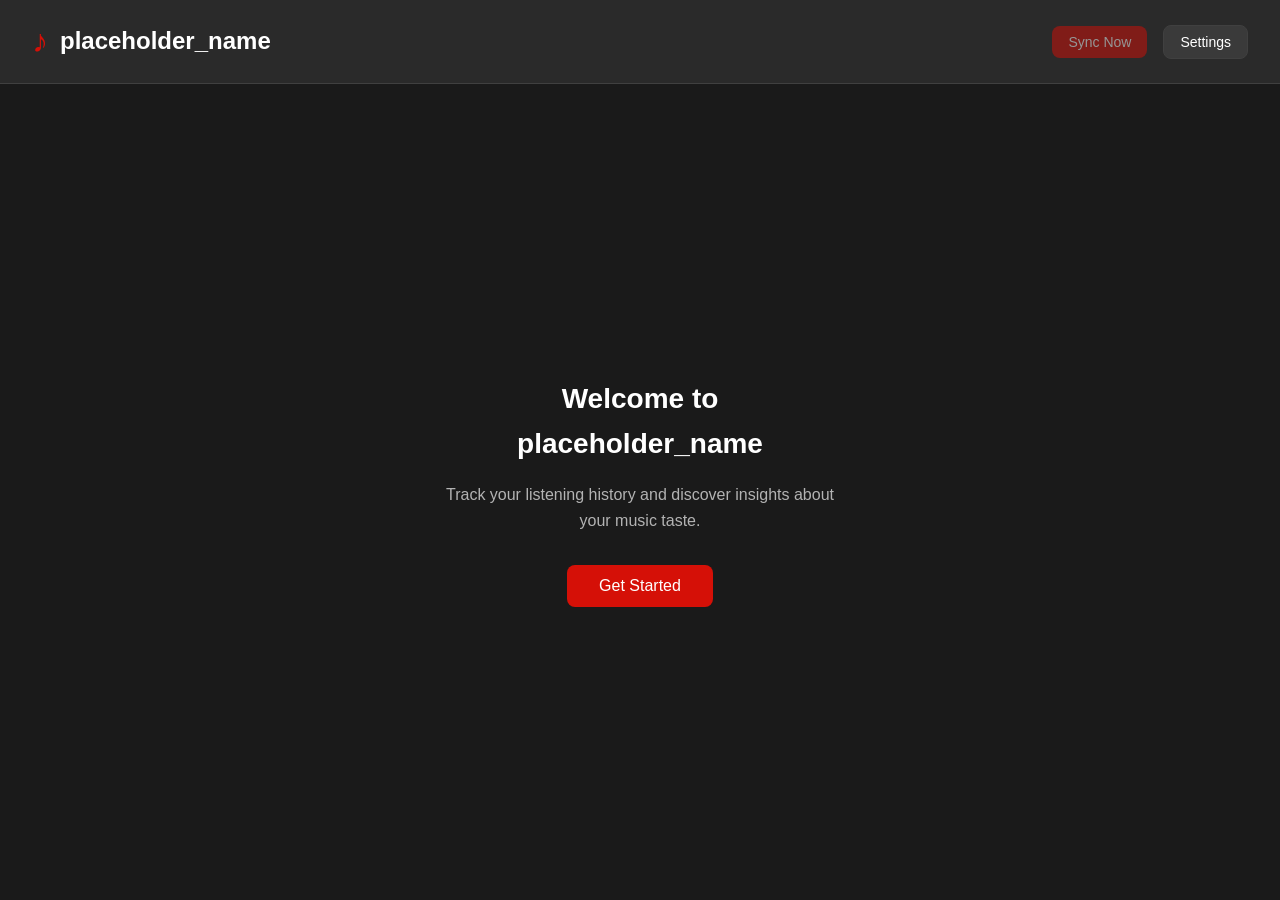
==== templates/index.html @ f981a7be "Initial commit - DS 440 Capstone" ====
<!DOCTYPE html>
<html lang="en">
<head>
    <meta charset="UTF-8">
    <meta name="viewport" content="width=device-width, initial-scale=1.0">
    <title>placeholder_name</title>
    <link rel="stylesheet" href="/static/css/style.css">
</head>
<body>
    <div class="app-container">
        <!-- Header -->
        <header class="header">
            <div class="logo">
                <span class="logo-icon">♪</span>
                <h1>placeholder_name</h1>
            </div>
            <div class="header-actions">
                <span id="sync-status" class="sync-status"></span>
                <button id="btn-sync" class="btn btn-primary" disabled>Sync Now</button>
                <button id="btn-settings" class="btn btn-secondary">Settings</button>
            </div>
        </header>

        <!-- Tab Navigation -->
        <nav class="tab-nav" id="tab-nav">
            <button class="tab-btn active" data-tab="overview">Overview</button>
            <button class="tab-btn" data-tab="setup">Setup Guide</button>
            <button class="tab-btn" data-tab="discover">Discover</button>
            <button class="tab-btn" data-tab="dashboard">History</button>
            <button class="tab-btn" data-tab="data">ML Data</button>
        </nav>

        <!-- Setup Modal -->
        <div id="setup-modal" class="modal">
            <div class="modal-content">
                <h2>Setup Last.fm Connection</h2>
                <p class="modal-subtitle">
                    Enter your Last.fm API credentials.
                    <a href="https://www.last.fm/api/account/create" target="_blank">Create API account</a>
                </p>
                <form id="setup-form">
                    <div class="form-group">
                        <label for="username">Last.fm Username</label>
                        <input type="text" id="username" name="username" required
                               placeholder="Your Last.fm username">
                    </div>
                    <div class="form-group">
                        <label for="api-key">API Key</label>
                        <input type="text" id="api-key" name="api_key" required
                               placeholder="Your API key from last.fm/api">
                    </div>
                    <div class="form-group">
                        <label for="sync-interval">Sync Interval (minutes)</label>
                        <input type="number" id="sync-interval" name="sync_interval"
                               value="30" min="5" max="1440">
                    </div>
                    <div class="form-actions">
                        <button type="button" id="btn-cancel-setup" class="btn btn-secondary">Cancel</button>
                        <button type="submit" class="btn btn-primary">Save & Connect</button>
                    </div>
                </form>
                <div id="setup-error" class="error-message"></div>
            </div>
        </div>

        <!-- Overview Tab Content -->
        <main class="main-content tab-content active" id="overview-tab">
            <div class="discover-placeholder">
                <h2>DS 440 Capstone</h2>
                <p>A personal music analytics and recommendation platform powered by your Last.fm listening history.</p>

                <div class="discover-features" style="margin-top: 2rem;">
                    <div class="feature-card">
                        <div class="feature-icon">&#128202;</div>
                        <h3>Listening History</h3>
                        <p>Automatically syncs your scrobbles from Last.fm. Browse your recent plays, top artists, tracks, and albums across different time periods.</p>
                    </div>
                    <div class="feature-card">
                        <div class="feature-icon">&#127925;</div>
                        <h3>Music Discovery</h3>
                        <p>Get personalized recommendations using a hybrid tag-based engine. Choose Comfort Zone to find more of what you love, or Branch Out to explore new sounds.</p>
                    </div>
                    <div class="feature-card">
                        <div class="feature-icon">&#129504;</div>
                        <h3>How It Works</h3>
                        <p>The recommendation engine analyzes your listening patterns, artist tags, and co-listening habits to build a profile of your taste, then scores candidate tracks against it.</p>
                    </div>
                    <div class="feature-card">
                        <div class="feature-icon">&#128269;</div>
                        <h3>Tag-Based Matching</h3>
                        <p>Artist and track tags from Last.fm are compared using cosine similarity. The more complete your tag data, the better the recommendations become.</p>
                    </div>
                </div>

                <div style="margin-top: 2rem; padding: 1.5rem; background: var(--color-card-bg); border-radius: 12px; border: 1px solid var(--color-border);">
                    <h3 style="margin: 0 0 0.75rem 0; font-size: 1rem; color: var(--color-text);">Getting Started</h3>
                    <ol style="margin: 0; padding-left: 1.25rem; color: var(--color-text-muted); line-height: 1.8;">
                        <li>Connect your Last.fm account via the settings button above</li>
                        <li>Your listening history will sync automatically in the background</li>
                        <li>Tag and similar artist data is collected gradually to power recommendations</li>
                        <li>Head to the <strong>Discover</strong> tab to generate personalized recommendations</li>
                        <li>Give feedback on recommendations to improve future suggestions</li>
                    </ol>
                </div>
            </div>
        </main>

        <!-- Setup Guide Tab Content -->
        <main class="main-content tab-content" id="setup-tab">
            <div class="discover-placeholder">
                <h2>Setup Guide</h2>
                <p>Follow these steps to run the application locally on your machine.</p>

                <!-- Prerequisites -->
                <div style="margin-top: 2rem; padding: 1.5rem; background: var(--color-card-bg); border-radius: 12px; border: 1px solid var(--color-border);">
                    <h3 style="margin: 0 0 1rem 0; font-size: 1.1rem; color: var(--color-text);">Prerequisites</h3>
                    <ul style="margin: 0; padding-left: 1.25rem; color: var(--color-text-muted); line-height: 1.8;">
                        <li><strong>Python 3.9+</strong> - <a href="https://www.python.org/downloads/" target="_blank" style="color: var(--color-primary);">Download here</a></li>
                        <li><strong>Last.fm Account</strong> - <a href="https://www.last.fm/join" target="_blank" style="color: var(--color-primary);">Create one here</a></li>
                        <li><strong>Last.fm API Key</strong> - <a href="https://www.last.fm/api/account/create" target="_blank" style="color: var(--color-primary);">Get your API key</a></li>
                    </ul>
                </div>

                <!-- Installation Steps -->
                <div style="margin-top: 1.5rem; padding: 1.5rem; background: var(--color-card-bg); border-radius: 12px; border: 1px solid var(--color-border);">
                    <h3 style="margin: 0 0 1rem 0; font-size: 1.1rem; color: var(--color-text);">Installation</h3>

                    <div style="margin-bottom: 1.5rem;">
                        <h4 style="margin: 0 0 0.5rem 0; font-size: 0.95rem; color: var(--color-text);">1. Clone the Repository</h4>
                        <pre style="background: #1a1a2e; padding: 1rem; border-radius: 8px; overflow-x: auto; margin: 0;"><code style="color: #a8dadc; font-family: 'Consolas', 'Monaco', monospace; font-size: 0.85rem;">git clone https://github.com/YOUR_USERNAME/lastfm-tracker.git
cd lastfm-tracker</code></pre>
                    </div>

                    <div style="margin-bottom: 1.5rem;">
                        <h4 style="margin: 0 0 0.5rem 0; font-size: 0.95rem; color: var(--color-text);">2. Create Virtual Environment</h4>
                        <pre style="background: #1a1a2e; padding: 1rem; border-radius: 8px; overflow-x: auto; margin: 0;"><code style="color: #a8dadc; font-family: 'Consolas', 'Monaco', monospace; font-size: 0.85rem;"># Create virtual environment
python -m venv venv

# Activate it (Windows)
venv\Scripts\activate

# Activate it (macOS/Linux)
source venv/bin/activate</code></pre>
                    </div>

                    <div style="margin-bottom: 1.5rem;">
                        <h4 style="margin: 0 0 0.5rem 0; font-size: 0.95rem; color: var(--color-text);">3. Install Dependencies</h4>
                        <pre style="background: #1a1a2e; padding: 1rem; border-radius: 8px; overflow-x: auto; margin: 0;"><code style="color: #a8dadc; font-family: 'Consolas', 'Monaco', monospace; font-size: 0.85rem;">pip install -r requirements.txt</code></pre>
                    </div>

                    <div>
                        <h4 style="margin: 0 0 0.5rem 0; font-size: 0.95rem; color: var(--color-text);">4. Run the Application</h4>
                        <pre style="background: #1a1a2e; padding: 1rem; border-radius: 8px; overflow-x: auto; margin: 0;"><code style="color: #a8dadc; font-family: 'Consolas', 'Monaco', monospace; font-size: 0.85rem;">python app.py</code></pre>
                        <p style="margin: 0.75rem 0 0 0; color: var(--color-text-muted); font-size: 0.85rem;">The app will start at <strong style="color: var(--color-primary);">http://localhost:5000</strong></p>
                    </div>
                </div>

                <!-- Configuration -->
                <div style="margin-top: 1.5rem; padding: 1.5rem; background: var(--color-card-bg); border-radius: 12px; border: 1px solid var(--color-border);">
                    <h3 style="margin: 0 0 1rem 0; font-size: 1.1rem; color: var(--color-text);">Configuration</h3>
                    <ol style="margin: 0; padding-left: 1.25rem; color: var(--color-text-muted); line-height: 1.8;">
                        <li>Open <strong style="color: var(--color-primary);">http://localhost:5000</strong> in your browser</li>
                        <li>Click the <strong>Settings</strong> button (gear icon) in the header</li>
                        <li>Enter your <strong>Last.fm Username</strong></li>
                        <li>Enter your <strong>Last.fm API Key</strong></li>
                        <li>Click <strong>Save & Connect</strong></li>
                        <li>Your listening history will begin syncing automatically</li>
                    </ol>
                </div>

                <!-- Getting API Key -->
                <div style="margin-top: 1.5rem; padding: 1.5rem; background: var(--color-card-bg); border-radius: 12px; border: 1px solid var(--color-border);">
                    <h3 style="margin: 0 0 1rem 0; font-size: 1.1rem; color: var(--color-text);">How to Get Your Last.fm API Key</h3>
                    <ol style="margin: 0; padding-left: 1.25rem; color: var(--color-text-muted); line-height: 1.8;">
                        <li>Go to <a href="https://www.last.fm/api/account/create" target="_blank" style="color: var(--color-primary);">Last.fm API Account Creation</a></li>
                        <li>Log in with your Last.fm account</li>
                        <li>Fill in the application details:
                            <ul style="margin: 0.5rem 0; padding-left: 1.25rem;">
                                <li><strong>Application name:</strong> "Personal Listening Tracker"</li>
                                <li><strong>Application description:</strong> "Personal music analytics"</li>
                                <li><strong>Callback URL:</strong> Leave blank</li>
                            </ul>
                        </li>
                        <li>Click <strong>Submit</strong></li>
                        <li>Copy your <strong>API Key</strong> (you don't need the shared secret)</li>
                    </ol>
                </div>

                <!-- Troubleshooting -->
                <div style="margin-top: 1.5rem; padding: 1.5rem; background: var(--color-card-bg); border-radius: 12px; border: 1px solid var(--color-border);">
                    <h3 style="margin: 0 0 1rem 0; font-size: 1.1rem; color: var(--color-text);">Troubleshooting</h3>
                    <div style="color: var(--color-text-muted); line-height: 1.8;">
                        <p style="margin: 0 0 0.75rem 0;"><strong style="color: var(--color-text);">"Invalid API key" error:</strong> Double-check your API key has no extra spaces.</p>
                        <p style="margin: 0 0 0.75rem 0;"><strong style="color: var(--color-text);">Sync not running:</strong> Make sure the terminal running <code style="background: #1a1a2e; padding: 0.15rem 0.4rem; border-radius: 4px;">python app.py</code> stays open.</p>
                        <p style="margin: 0;"><strong style="color: var(--color-text);">Missing scrobbles:</strong> Last.fm may have delays. Wait a few minutes and try syncing again.</p>
                    </div>
                </div>
            </div>
        </main>

        <!-- History Tab Content (formerly Dashboard) -->
        <main class="main-content tab-content" id="dashboard-tab">
            <!-- Stats Cards -->
            <section class="stats-section">
                <div class="stats-grid">
                    <div class="stat-card">
                        <div class="stat-value" id="stat-total">-</div>
                        <div class="stat-label">Total Plays</div>
                    </div>
                    <div class="stat-card">
                        <div class="stat-value" id="stat-artists">-</div>
                        <div class="stat-label">Unique Artists</div>
                    </div>
                    <div class="stat-card">
                        <div class="stat-value" id="stat-tracks">-</div>
                        <div class="stat-label">Unique Tracks</div>
                    </div>
                    <div class="stat-card">
                        <div class="stat-value" id="stat-today">-</div>
                        <div class="stat-label">Today</div>
                    </div>
                    <div class="stat-card">
                        <div class="stat-value" id="stat-streak">-</div>
                        <div class="stat-label">Current Streak</div>
                    </div>
                </div>
            </section>

            <!-- Content Grid -->
            <div class="content-grid">
                <!-- Recent Scrobbles -->
                <section class="panel recent-panel">
                    <div class="panel-header">
                        <h2>Recent Songs</h2>
                        <span id="scrobble-count" class="count-badge">0</span>
                    </div>
                    <div class="scrobble-list" id="scrobble-list">
                        <div class="loading">Loading...</div>
                    </div>
                    <div class="panel-footer">
                        <button id="btn-load-more" class="btn btn-text">Load More</button>
                    </div>
                </section>

                <!-- Top Tracks -->
                <section class="panel">
                    <div class="panel-header">
                        <h2>Top Tracks</h2>
                        <select id="track-period" class="period-select">
                            <option value="all">All Time</option>
                            <option value="year">This Year</option>
                            <option value="month">This Month</option>
                            <option value="week">This Week</option>
                            <option value="today">Today</option>
                        </select>
                    </div>
                    <div class="top-list" id="top-tracks-list">
                        <div class="loading">Loading...</div>
                    </div>
                </section>

                <!-- Top Artists -->
                <section class="panel">
                    <div class="panel-header">
                        <h2>Top Artists</h2>
                        <select id="artist-period" class="period-select">
                            <option value="all">All Time</option>
                            <option value="year">This Year</option>
                            <option value="month">This Month</option>
                            <option value="week">This Week</option>
                            <option value="today">Today</option>
                        </select>
                    </div>
                    <div class="top-list" id="top-artists-list">
                        <div class="loading">Loading...</div>
                    </div>
                </section>

                <!-- Top Albums -->
                <section class="panel">
                    <div class="panel-header">
                        <h2>Top Albums</h2>
                        <select id="album-period" class="period-select">
                            <option value="all">All Time</option>
                            <option value="year">This Year</option>
                            <option value="month">This Month</option>
                            <option value="week">This Week</option>
                            <option value="today">Today</option>
                        </select>
                    </div>
                    <div class="top-list" id="top-albums-list">
                        <div class="loading">Loading...</div>
                    </div>
                </section>
            </div>

            <!-- Export Section -->
            <section class="export-section">
                <h3>Export Data</h3>
                <div class="export-buttons">
                    <button class="btn btn-secondary" onclick="exportData('scrobbles', 'json')">
                        Export Plays (JSON)
                    </button>
                    <button class="btn btn-secondary" onclick="exportData('scrobbles', 'csv')">
                        Export Plays (CSV)
                    </button>
                    <button class="btn btn-secondary" onclick="exportData('tracks', 'json')">
                        Export Tracks (JSON)
                    </button>
                    <button class="btn btn-secondary" onclick="exportData('artists', 'csv')">
                        Export Artists (CSV)
                    </button>
                </div>
            </section>
        </main>

        <!-- ML Data Tab Content -->
        <main class="main-content tab-content" id="data-tab">
            <div class="data-container">
                <!-- Status Note -->
                <div style="background: rgba(255, 193, 7, 0.1); border: 1px solid rgba(255, 193, 7, 0.3); border-radius: 8px; padding: 1rem 1.25rem; margin-bottom: 1.5rem;">
                    <p style="margin: 0; color: var(--color-text); font-size: 0.9rem;">
                        <strong style="color: #ffc107;">⚠️ Note:</strong> Tag and similar artist data is being collected in the background from Last.fm.
                        Recommendations may be limited or less accurate until data collection reaches 100%. This process runs automatically.
                    </p>
                </div>
                <!-- Progress Section -->
                <section class="data-section">
                    <h2>Data Collection Progress</h2>
                    <div class="progress-cards">
                        <div class="progress-card">
                            <div class="progress-card-header">
                                <span class="progress-icon">🏷️</span>
                                <h3>Artist Tags</h3>
                            </div>
                            <div class="progress-bar-large">
                                <div class="progress-fill-large" id="tags-progress-bar"></div>
                            </div>
                            <div class="progress-stats">
                                <span id="tags-progress-text">0 / 0 artists</span>
                                <span id="tags-progress-pct">0%</span>
                            </div>
                        </div>
                        <div class="progress-card">
                            <div class="progress-card-header">
                                <span class="progress-icon">🔗</span>
                                <h3>Similar Artists</h3>
                            </div>
                            <div class="progress-bar-large">
                                <div class="progress-fill-large" id="similar-progress-bar"></div>
                            </div>
                            <div class="progress-stats">
                                <span id="similar-progress-text">0 / 0 artists</span>
                                <span id="similar-progress-pct">0%</span>
                            </div>
                        </div>
                    </div>
                    <div class="data-stats-row">
                        <div class="data-stat">
                            <span class="data-stat-value" id="total-tags">0</span>
                            <span class="data-stat-label">Total Tags</span>
                        </div>
                        <div class="data-stat">
                            <span class="data-stat-value" id="unique-tags">0</span>
                            <span class="data-stat-label">Unique Tags</span>
                        </div>
                        <div class="data-stat">
                            <span class="data-stat-value" id="total-similar">0</span>
                            <span class="data-stat-label">Similar Relationships</span>
                        </div>
                    </div>
                </section>

                <!-- Top Tags Section -->
                <section class="data-section">
                    <h2>Top Genre/Mood Tags</h2>
                    <div class="tags-cloud" id="tags-cloud">
                        <div class="loading">Loading...</div>
                    </div>
                </section>

                <!-- Artist Tags Sample -->
                <section class="data-section">
                    <h2>Artist Tags (Sample)</h2>
                    <div class="artist-tags-list" id="artist-tags-list">
                        <div class="loading">Loading...</div>
                    </div>
                </section>

                <!-- Similar Artists Sample -->
                <section class="data-section">
                    <h2>Similar Artists (Sample)</h2>
                    <div class="similar-artists-list" id="similar-artists-list">
                        <div class="loading">Loading...</div>
                    </div>
                </section>

                <!-- Refresh Button -->
                <div class="data-actions">
                    <button class="btn btn-primary" id="btn-refresh-data">Refresh Data</button>
                </div>
            </div>
        </main>

        <!-- Discover Tab Content -->
        <main class="main-content tab-content" id="discover-tab">
            <div class="discover-placeholder">
                <div class="discover-icon">&#127925;</div>
                <h2>Discover New Music</h2>
                <p>Get personalized recommendations based on your listening history and tag preferences.</p>
                <div class="discover-features">
                    <div class="feature-card">
                        <div class="feature-icon">&#127968;</div>
                        <h3>Comfort Zone</h3>
                        <p>Find tracks similar to what you already love based on tags and listening patterns.</p>
                    </div>
                    <div class="feature-card">
                        <div class="feature-icon">&#127758;</div>
                        <h3>Branch Out</h3>
                        <p>Explore similar artists and discover new sounds beyond your usual taste.</p>
                    </div>
                    <div class="feature-card">
                        <div class="feature-icon">&#128077;</div>
                        <h3>Smart Feedback</h3>
                        <p>Like or dislike recommendations to improve future suggestions.</p>
                    </div>
                    <div class="feature-card">
                        <div class="feature-icon">&#127926;</div>
                        <h3>Playlist Export</h3>
                        <p>Export your discoveries to create playlists on Spotify.</p>
                    </div>
                </div>
                <div class="discover-cta" style="margin-top: 2rem; text-align: center;">
                    <a href="/discover" class="btn btn-primary btn-large">Open Discovery Wizard</a>
                </div>
                <div class="discover-stats" id="discover-stats" style="display: flex; justify-content: center; gap: 3rem; margin-top: 2rem;">
                    <div class="mini-stat" style="text-align: center;">
                        <span class="mini-stat-value" id="rec-stat-generated" style="font-size: 1.5rem; font-weight: 600; color: var(--color-primary); display: block;">0</span>
                        <span class="mini-stat-label" style="font-size: 0.75rem; color: var(--color-text-muted);">Generated</span>
                    </div>
                    <div class="mini-stat" style="text-align: center;">
                        <span class="mini-stat-value" id="rec-stat-liked" style="font-size: 1.5rem; font-weight: 600; color: var(--color-primary); display: block;">0</span>
                        <span class="mini-stat-label" style="font-size: 0.75rem; color: var(--color-text-muted);">Liked</span>
                    </div>
                    <div class="mini-stat" style="text-align: center;">
                        <span class="mini-stat-value" id="rec-stat-rate" style="font-size: 1.5rem; font-weight: 600; color: var(--color-primary); display: block;">0%</span>
                        <span class="mini-stat-label" style="font-size: 0.75rem; color: var(--color-text-muted);">Like Rate</span>
                    </div>
                </div>
            </div>
        </main>

        <!-- Not Configured Message -->
        <div id="not-configured" class="not-configured" style="display: none;">
            <div class="not-configured-content">
                <h2>Welcome to placeholder_name</h2>
                <p>Track your listening history and discover insights about your music taste.</p>
                <button id="btn-get-started" class="btn btn-primary btn-large">Get Started</button>
            </div>
        </div>
    </div>

    <script src="/static/js/app.js"></script>
</body>
</html>
---- static/css/style.css ----
/* Last.fm-inspired Red/Black Theme */

:root {
    --color-primary: #d51007;
    --color-primary-dark: #b00d06;
    --color-primary-light: #ff2d1f;
    --color-background: #1a1a1a;
    --color-surface: #2a2a2a;
    --color-surface-light: #3a3a3a;
    --color-text: #ffffff;
    --color-text-secondary: #b3b3b3;
    --color-text-muted: #808080;
    --color-border: #404040;
    --color-success: #1db954;
    --color-warning: #ffa500;
    --color-error: #ff4444;
    --border-radius: 8px;
    --shadow: 0 2px 8px rgba(0, 0, 0, 0.3);
}

* {
    margin: 0;
    padding: 0;
    box-sizing: border-box;
}

body {
    font-family: -apple-system, BlinkMacSystemFont, 'Segoe UI', Roboto, Oxygen, Ubuntu, sans-serif;
    background-color: var(--color-background);
    color: var(--color-text);
    line-height: 1.6;
}

/* App Container */
.app-container {
    min-height: 100vh;
    display: flex;
    flex-direction: column;
}

/* Header */
.header {
    background-color: var(--color-surface);
    padding: 1rem 2rem;
    display: flex;
    justify-content: space-between;
    align-items: center;
    border-bottom: 1px solid var(--color-border);
    position: sticky;
    top: 0;
    z-index: 100;
}

.logo {
    display: flex;
    align-items: center;
    gap: 0.75rem;
}

.logo-icon {
    font-size: 2rem;
    color: var(--color-primary);
}

.logo h1 {
    font-size: 1.5rem;
    font-weight: 600;
}

.header-actions {
    display: flex;
    align-items: center;
    gap: 1rem;
}

.sync-status {
    font-size: 0.875rem;
    color: var(--color-text-secondary);
}

.sync-status.syncing {
    color: var(--color-warning);
}

.sync-status.success {
    color: var(--color-success);
}

/* Buttons */
.btn {
    padding: 0.5rem 1rem;
    border: none;
    border-radius: var(--border-radius);
    font-size: 0.875rem;
    font-weight: 500;
    cursor: pointer;
    transition: all 0.2s ease;
}

.btn:disabled {
    opacity: 0.5;
    cursor: not-allowed;
}

.btn-primary {
    background-color: var(--color-primary);
    color: white;
}

.btn-primary:hover:not(:disabled) {
    background-color: var(--color-primary-dark);
}

.btn-secondary {
    background-color: var(--color-surface-light);
    color: var(--color-text);
    border: 1px solid var(--color-border);
}

.btn-secondary:hover:not(:disabled) {
    background-color: var(--color-border);
}

.btn-text {
    background: none;
    color: var(--color-primary);
    padding: 0.5rem;
}

.btn-text:hover {
    text-decoration: underline;
}

.btn-large {
    padding: 0.75rem 2rem;
    font-size: 1rem;
}

/* Main Content */
.main-content {
    flex: 1;
    padding: 2rem;
    max-width: 1400px;
    margin: 0 auto;
    width: 100%;
}

/* Stats Section */
.stats-section {
    margin-bottom: 2rem;
}

.stats-grid {
    display: grid;
    grid-template-columns: repeat(auto-fit, minmax(150px, 1fr));
    gap: 1rem;
}

.stat-card {
    background-color: var(--color-surface);
    border-radius: var(--border-radius);
    padding: 1.5rem;
    text-align: center;
    border: 1px solid var(--color-border);
}

.stat-value {
    font-size: 2rem;
    font-weight: 700;
    color: var(--color-primary);
    margin-bottom: 0.25rem;
}

.stat-label {
    font-size: 0.875rem;
    color: var(--color-text-secondary);
}

/* Content Grid */
.content-grid {
    display: grid;
    grid-template-columns: 2fr 1fr 1fr;
    gap: 1.5rem;
    margin-bottom: 2rem;
}

@media (max-width: 1200px) {
    .content-grid {
        grid-template-columns: 1fr 1fr;
    }
    .recent-panel {
        grid-column: span 2;
    }
}

@media (max-width: 768px) {
    .content-grid {
        grid-template-columns: 1fr;
    }
    .recent-panel {
        grid-column: span 1;
    }
}

/* Panels */
.panel {
    background-color: var(--color-surface);
    border-radius: var(--border-radius);
    border: 1px solid var(--color-border);
    display: flex;
    flex-direction: column;
}

.panel-header {
    padding: 1rem 1.25rem;
    border-bottom: 1px solid var(--color-border);
    display: flex;
    justify-content: space-between;
    align-items: center;
}

.panel-header h2 {
    font-size: 1rem;
    font-weight: 600;
}

.count-badge {
    background-color: var(--color-primary);
    color: white;
    padding: 0.125rem 0.5rem;
    border-radius: 12px;
    font-size: 0.75rem;
    font-weight: 500;
}

.period-select {
    background-color: var(--color-surface-light);
    color: var(--color-text);
    border: 1px solid var(--color-border);
    border-radius: 4px;
    padding: 0.25rem 0.5rem;
    font-size: 0.75rem;
    cursor: pointer;
}

.panel-footer {
    padding: 0.75rem;
    text-align: center;
    border-top: 1px solid var(--color-border);
}

/* Scrobble List */
.scrobble-list {
    flex: 1;
    overflow-y: auto;
    max-height: 500px;
}

.scrobble-item {
    display: flex;
    align-items: center;
    padding: 0.75rem 1.25rem;
    gap: 1rem;
    border-bottom: 1px solid var(--color-border);
    transition: background-color 0.2s;
}

.scrobble-item:hover {
    background-color: var(--color-surface-light);
}

.scrobble-item:last-child {
    border-bottom: none;
}

.scrobble-image {
    width: 48px;
    height: 48px;
    border-radius: 4px;
    background-color: var(--color-surface-light);
    object-fit: cover;
}

.scrobble-image.placeholder {
    display: flex;
    align-items: center;
    justify-content: center;
    color: var(--color-text-muted);
    font-size: 1.5rem;
}

.scrobble-info {
    flex: 1;
    min-width: 0;
}

.scrobble-track {
    font-weight: 500;
    white-space: nowrap;
    overflow: hidden;
    text-overflow: ellipsis;
}

.scrobble-artist {
    font-size: 0.875rem;
    color: var(--color-text-secondary);
    white-space: nowrap;
    overflow: hidden;
    text-overflow: ellipsis;
}

.scrobble-time {
    font-size: 0.75rem;
    color: var(--color-text-muted);
    white-space: nowrap;
}

/* Top Lists */
.top-list {
    flex: 1;
    overflow-y: auto;
    max-height: 400px;
}

.top-item {
    display: flex;
    align-items: center;
    padding: 0.75rem 1.25rem;
    gap: 0.75rem;
    border-bottom: 1px solid var(--color-border);
}

.top-item:last-child {
    border-bottom: none;
}

.top-rank {
    font-weight: 700;
    color: var(--color-text-muted);
    width: 1.5rem;
    text-align: center;
}

.top-rank.gold { color: #ffd700; }
.top-rank.silver { color: #c0c0c0; }
.top-rank.bronze { color: #cd7f32; }

.top-image {
    width: 40px;
    height: 40px;
    border-radius: 4px;
    background-color: var(--color-surface-light);
    object-fit: cover;
}

.top-info {
    flex: 1;
    min-width: 0;
}

.top-name {
    font-weight: 500;
    font-size: 0.875rem;
    white-space: nowrap;
    overflow: hidden;
    text-overflow: ellipsis;
}

.top-artist {
    font-size: 0.75rem;
    color: var(--color-text-secondary);
}

.top-count {
    font-size: 0.75rem;
    color: var(--color-text-muted);
    white-space: nowrap;
}

/* Export Section */
.export-section {
    background-color: var(--color-surface);
    border-radius: var(--border-radius);
    border: 1px solid var(--color-border);
    padding: 1.5rem;
}

.export-section h3 {
    margin-bottom: 1rem;
    font-size: 1rem;
}

.export-buttons {
    display: flex;
    flex-wrap: wrap;
    gap: 0.75rem;
}

/* Modal */
.modal {
    display: none;
    position: fixed;
    top: 0;
    left: 0;
    width: 100%;
    height: 100%;
    background-color: rgba(0, 0, 0, 0.7);
    z-index: 1000;
    align-items: center;
    justify-content: center;
}

.modal.active {
    display: flex;
}

.modal-content {
    background-color: var(--color-surface);
    border-radius: var(--border-radius);
    padding: 2rem;
    max-width: 450px;
    width: 90%;
    box-shadow: var(--shadow);
}

.modal-content h2 {
    margin-bottom: 0.5rem;
}

.modal-subtitle {
    color: var(--color-text-secondary);
    margin-bottom: 1.5rem;
    font-size: 0.875rem;
}

.modal-subtitle a {
    color: var(--color-primary);
}

.form-group {
    margin-bottom: 1rem;
}

.form-group label {
    display: block;
    margin-bottom: 0.5rem;
    font-size: 0.875rem;
    font-weight: 500;
}

.form-group input {
    width: 100%;
    padding: 0.75rem;
    background-color: var(--color-background);
    border: 1px solid var(--color-border);
    border-radius: var(--border-radius);
    color: var(--color-text);
    font-size: 0.875rem;
}

.form-group input:focus {
    outline: none;
    border-color: var(--color-primary);
}

.form-actions {
    display: flex;
    justify-content: flex-end;
    gap: 0.75rem;
    margin-top: 1.5rem;
}

.error-message {
    color: var(--color-error);
    font-size: 0.875rem;
    margin-top: 1rem;
}

/* Not Configured State */
.not-configured {
    flex: 1;
    display: flex;
    align-items: center;
    justify-content: center;
}

.not-configured-content {
    text-align: center;
    max-width: 400px;
}

.not-configured-content h2 {
    margin-bottom: 1rem;
    font-size: 1.75rem;
}

.not-configured-content p {
    color: var(--color-text-secondary);
    margin-bottom: 2rem;
}

/* Loading State */
.loading {
    padding: 2rem;
    text-align: center;
    color: var(--color-text-muted);
}

/* Utility */
.hidden {
    display: none !important;
}

/* Tab Navigation */
.tab-nav {
    background-color: var(--color-surface);
    border-bottom: 1px solid var(--color-border);
    padding: 0 2rem;
    display: flex;
    gap: 0;
}

.tab-btn {
    background: none;
    border: none;
    color: var(--color-text-secondary);
    padding: 1rem 1.5rem;
    font-size: 0.95rem;
    font-weight: 500;
    cursor: pointer;
    border-bottom: 3px solid transparent;
    transition: all 0.2s ease;
}

.tab-btn:hover {
    color: var(--color-text);
    background-color: var(--color-surface-light);
}

.tab-btn.active {
    color: var(--color-primary);
    border-bottom-color: var(--color-primary);
}

.tab-content {
    display: none;
}

.tab-content.active {
    display: block;
}

/* Artist Initial Avatar */
.artist-avatar {
    width: 40px;
    height: 40px;
    border-radius: 50%;
    background: linear-gradient(135deg, var(--color-primary) 0%, var(--color-primary-dark) 100%);
    display: flex;
    align-items: center;
    justify-content: center;
    font-weight: 700;
    font-size: 1rem;
    color: white;
    flex-shrink: 0;
}

/* Artist Image */
.artist-image {
    width: 40px;
    height: 40px;
    border-radius: 50%;
    object-fit: cover;
    flex-shrink: 0;
    background-color: var(--color-surface-light);
}

/* Discover Page */
.discover-placeholder {
    text-align: center;
    padding: 3rem 1rem;
    max-width: 900px;
    margin: 0 auto;
}

.discover-icon {
    font-size: 4rem;
    margin-bottom: 1rem;
}

.discover-placeholder h2 {
    font-size: 2rem;
    margin-bottom: 0.5rem;
}

.discover-placeholder > p {
    color: var(--color-text-secondary);
    font-size: 1.1rem;
    margin-bottom: 3rem;
}

.discover-features {
    display: grid;
    grid-template-columns: repeat(auto-fit, minmax(200px, 1fr));
    gap: 1.5rem;
    margin-bottom: 3rem;
}

.feature-card {
    background-color: var(--color-surface);
    border: 1px solid var(--color-border);
    border-radius: var(--border-radius);
    padding: 1.5rem;
    text-align: center;
}

.feature-icon {
    font-size: 2rem;
    margin-bottom: 0.75rem;
}

.feature-card h3 {
    font-size: 1rem;
    margin-bottom: 0.5rem;
}

.feature-card p {
    font-size: 0.85rem;
    color: var(--color-text-secondary);
    line-height: 1.5;
}

.discover-status {
    background-color: var(--color-surface);
    border: 1px solid var(--color-border);
    border-radius: var(--border-radius);
    padding: 2rem;
    max-width: 500px;
    margin: 0 auto;
}

.status-text {
    font-weight: 500;
    margin-bottom: 1rem;
}

.progress-bar {
    height: 8px;
    background-color: var(--color-surface-light);
    border-radius: 4px;
    overflow: hidden;
    margin-bottom: 1rem;
}

.progress-fill {
    height: 100%;
    background: linear-gradient(90deg, var(--color-primary) 0%, var(--color-primary-light) 100%);
    width: 15%;
    border-radius: 4px;
    transition: width 0.3s ease;
}

.status-hint {
    font-size: 0.85rem;
    color: var(--color-text-muted);
}

/* =============================================================================
   ML Data Tab Styles
   ============================================================================= */

.data-container {
    max-width: 1200px;
    margin: 0 auto;
}

.data-section {
    background-color: var(--color-surface);
    border: 1px solid var(--color-border);
    border-radius: var(--border-radius);
    padding: 1.5rem;
    margin-bottom: 1.5rem;
}

.data-section h2 {
    font-size: 1.1rem;
    margin-bottom: 1.25rem;
    color: var(--color-text);
}

/* Progress Cards */
.progress-cards {
    display: grid;
    grid-template-columns: repeat(auto-fit, minmax(280px, 1fr));
    gap: 1.5rem;
    margin-bottom: 1.5rem;
}

.progress-card {
    background-color: var(--color-background);
    border: 1px solid var(--color-border);
    border-radius: var(--border-radius);
    padding: 1.25rem;
}

.progress-card-header {
    display: flex;
    align-items: center;
    gap: 0.75rem;
    margin-bottom: 1rem;
}

.progress-icon {
    font-size: 1.5rem;
}

.progress-card-header h3 {
    font-size: 1rem;
    font-weight: 600;
}

.progress-bar-large {
    height: 12px;
    background-color: var(--color-surface-light);
    border-radius: 6px;
    overflow: hidden;
    margin-bottom: 0.75rem;
}

.progress-fill-large {
    height: 100%;
    background: linear-gradient(90deg, var(--color-primary) 0%, var(--color-primary-light) 100%);
    width: 0%;
    border-radius: 6px;
    transition: width 0.5s ease;
}

.progress-stats {
    display: flex;
    justify-content: space-between;
    font-size: 0.85rem;
    color: var(--color-text-secondary);
}

/* Data Stats Row */
.data-stats-row {
    display: flex;
    justify-content: center;
    gap: 3rem;
    padding-top: 1rem;
    border-top: 1px solid var(--color-border);
}

.data-stat {
    text-align: center;
}

.data-stat-value {
    display: block;
    font-size: 1.75rem;
    font-weight: 700;
    color: var(--color-primary);
    margin-bottom: 0.25rem;
}

.data-stat-label {
    font-size: 0.85rem;
    color: var(--color-text-secondary);
}

/* Tags Cloud */
.tags-cloud {
    display: flex;
    flex-wrap: wrap;
    gap: 0.5rem;
    min-height: 60px;
}

.tag-item {
    display: inline-block;
    background-color: var(--color-surface-light);
    border: 1px solid var(--color-border);
    border-radius: 16px;
    padding: 0.35rem 0.85rem;
    font-size: 0.85rem;
    color: var(--color-text);
    transition: all 0.2s ease;
}

.tag-item:hover {
    background-color: var(--color-primary);
    border-color: var(--color-primary);
}

.tag-item.large {
    font-size: 1rem;
    padding: 0.5rem 1rem;
    font-weight: 500;
}

.tag-item.medium {
    font-size: 0.9rem;
}

.tag-item .tag-count {
    margin-left: 0.5rem;
    color: var(--color-text-muted);
    font-size: 0.75rem;
}

/* Artist Tags List */
.artist-tags-list,
.similar-artists-list {
    display: grid;
    gap: 1rem;
    max-height: 400px;
    overflow-y: auto;
}

.artist-tag-item,
.similar-artist-item {
    background-color: var(--color-background);
    border: 1px solid var(--color-border);
    border-radius: var(--border-radius);
    padding: 1rem;
}

.artist-tag-header,
.similar-artist-header {
    display: flex;
    align-items: center;
    gap: 0.75rem;
    margin-bottom: 0.75rem;
}

.artist-tag-name,
.similar-artist-name {
    font-weight: 600;
    font-size: 0.95rem;
}

.artist-tag-list {
    display: flex;
    flex-wrap: wrap;
    gap: 0.4rem;
}

.mini-tag {
    background-color: var(--color-surface);
    border: 1px solid var(--color-border);
    border-radius: 12px;
    padding: 0.2rem 0.6rem;
    font-size: 0.75rem;
    color: var(--color-text-secondary);
}

/* Similar Artists Grid */
.similar-list {
    display: flex;
    flex-wrap: wrap;
    gap: 0.5rem;
}

.similar-badge {
    display: inline-flex;
    align-items: center;
    gap: 0.5rem;
    background-color: var(--color-surface);
    border: 1px solid var(--color-border);
    border-radius: 16px;
    padding: 0.35rem 0.75rem;
    font-size: 0.85rem;
}

.similar-badge .match-score {
    font-size: 0.7rem;
    color: var(--color-success);
    font-weight: 500;
}

/* Data Actions */
.data-actions {
    text-align: center;
    padding-top: 1rem;
}

/* Empty State */
.empty-state {
    text-align: center;
    padding: 2rem;
    color: var(--color-text-muted);
}

.empty-state-icon {
    font-size: 2.5rem;
    margin-bottom: 0.75rem;
    opacity: 0.5;
}

.empty-state p {
    font-size: 0.9rem;
}

/* Responsive adjustments for data tab */
@media (max-width: 768px) {
    .data-stats-row {
        flex-wrap: wrap;
        gap: 1.5rem;
    }

    .progress-cards {
        grid-template-columns: 1fr;
    }
}
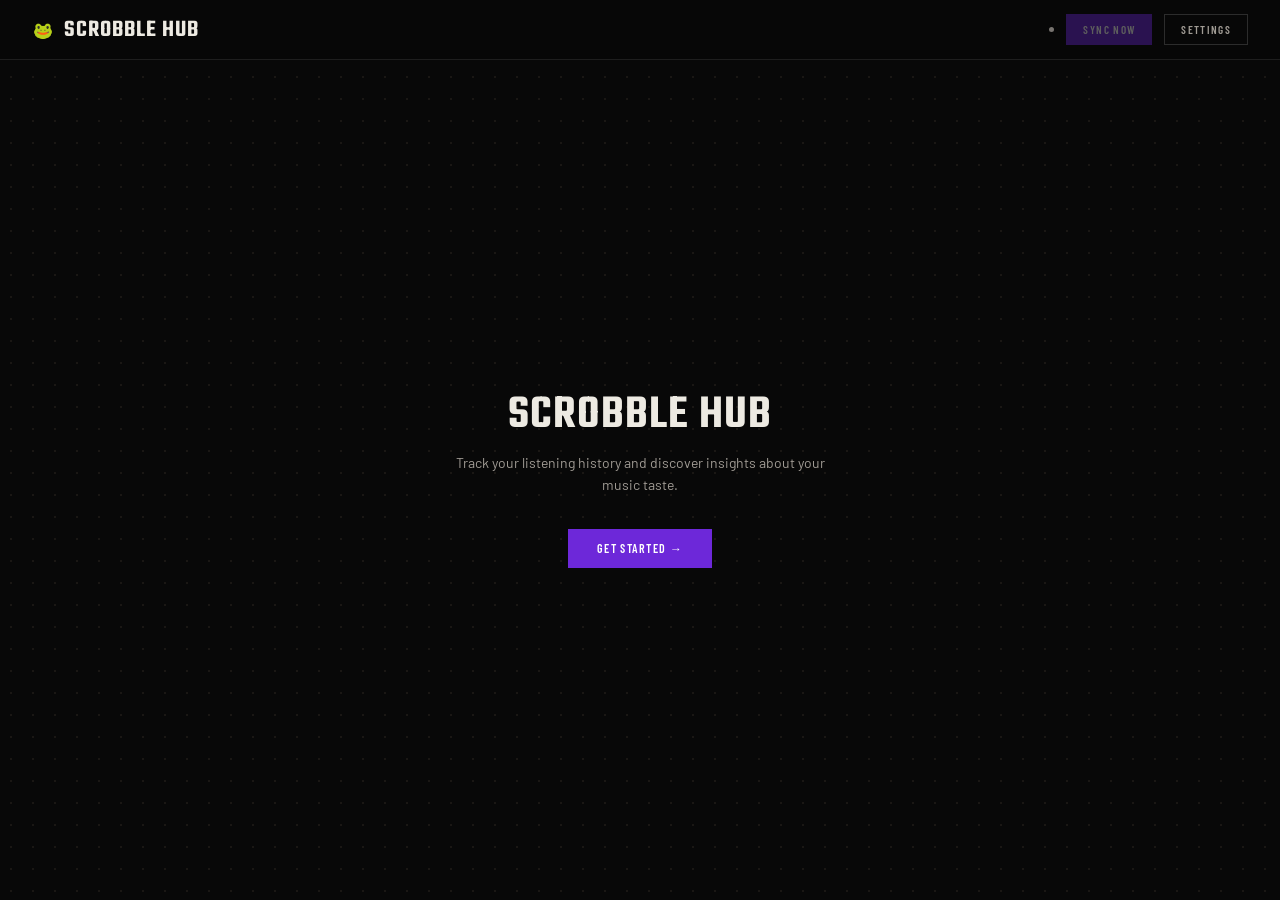
==== commit 437537cf: "UI update: purple theme, frog logo, hover effects, Last.fm listener-based niche filter" ====
--- a/templates/index.html
+++ b/templates/index.html
@@ -3,7 +3,7 @@
 <head>
     <meta charset="UTF-8">
     <meta name="viewport" content="width=device-width, initial-scale=1.0">
-    <title>placeholder_name</title>
+    <title>Scrobble Hub</title>
     <link rel="stylesheet" href="/static/css/style.css">
 </head>
 <body>
@@ -11,8 +11,8 @@
         <!-- Header -->
         <header class="header">
             <div class="logo">
-                <span class="logo-icon">♪</span>
-                <h1>placeholder_name</h1>
+                <span class="logo-icon">🐸</span>
+                <h1>Scrobble Hub</h1>
             </div>
             <div class="header-actions">
                 <span id="sync-status" class="sync-status"></span>
@@ -24,7 +24,7 @@
         <!-- Tab Navigation -->
         <nav class="tab-nav" id="tab-nav">
             <button class="tab-btn active" data-tab="overview">Overview</button>
-            <button class="tab-btn" data-tab="setup">Setup Guide</button>
+            <button class="tab-btn" data-tab="setup">Setup</button>
             <button class="tab-btn" data-tab="discover">Discover</button>
             <button class="tab-btn" data-tab="dashboard">History</button>
             <button class="tab-btn" data-tab="data">ML Data</button>
@@ -33,21 +33,21 @@
         <!-- Setup Modal -->
         <div id="setup-modal" class="modal">
             <div class="modal-content">
-                <h2>Setup Last.fm Connection</h2>
+                <h2>Connect Last.fm</h2>
                 <p class="modal-subtitle">
                     Enter your Last.fm API credentials.
-                    <a href="https://www.last.fm/api/account/create" target="_blank">Create API account</a>
+                    <a href="https://www.last.fm/api/account/create" target="_blank">Create API account →</a>
                 </p>
                 <form id="setup-form">
                     <div class="form-group">
                         <label for="username">Last.fm Username</label>
                         <input type="text" id="username" name="username" required
-                               placeholder="Your Last.fm username">
+                               placeholder="your username">
                     </div>
                     <div class="form-group">
                         <label for="api-key">API Key</label>
                         <input type="text" id="api-key" name="api_key" required
-                               placeholder="Your API key from last.fm/api">
+                               placeholder="xxxxxxxxxxxxxxxxxxxxxxxxxxxxxxxx">
                     </div>
                     <div class="form-group">
                         <label for="sync-interval">Sync Interval (minutes)</label>
@@ -63,165 +63,140 @@
             </div>
         </div>
 
-        <!-- Overview Tab Content -->
+        <!-- Overview Tab -->
         <main class="main-content tab-content active" id="overview-tab">
             <div class="discover-placeholder">
                 <h2>DS 440 Capstone</h2>
                 <p>A personal music analytics and recommendation platform powered by your Last.fm listening history.</p>
 
-                <div class="discover-features" style="margin-top: 2rem;">
-                    <div class="feature-card">
-                        <div class="feature-icon">&#128202;</div>
+                <div class="discover-features">
+                    <div class="feature-card">
                         <h3>Listening History</h3>
                         <p>Automatically syncs your scrobbles from Last.fm. Browse your recent plays, top artists, tracks, and albums across different time periods.</p>
                     </div>
                     <div class="feature-card">
-                        <div class="feature-icon">&#127925;</div>
                         <h3>Music Discovery</h3>
                         <p>Get personalized recommendations using a hybrid tag-based engine. Choose Comfort Zone to find more of what you love, or Branch Out to explore new sounds.</p>
                     </div>
                     <div class="feature-card">
-                        <div class="feature-icon">&#129504;</div>
                         <h3>How It Works</h3>
-                        <p>The recommendation engine analyzes your listening patterns, artist tags, and co-listening habits to build a profile of your taste, then scores candidate tracks against it.</p>
-                    </div>
-                    <div class="feature-card">
-                        <div class="feature-icon">&#128269;</div>
+                        <p>The engine analyzes your listening patterns, artist tags, and co-listening habits to build a taste profile, then scores candidate tracks against it.</p>
+                    </div>
+                    <div class="feature-card">
                         <h3>Tag-Based Matching</h3>
-                        <p>Artist and track tags from Last.fm are compared using cosine similarity. The more complete your tag data, the better the recommendations become.</p>
-                    </div>
-                </div>
-
-                <div style="margin-top: 2rem; padding: 1.5rem; background: var(--color-card-bg); border-radius: 12px; border: 1px solid var(--color-border);">
-                    <h3 style="margin: 0 0 0.75rem 0; font-size: 1rem; color: var(--color-text);">Getting Started</h3>
-                    <ol style="margin: 0; padding-left: 1.25rem; color: var(--color-text-muted); line-height: 1.8;">
-                        <li>Connect your Last.fm account via the settings button above</li>
+                        <p>Artist and track tags from Last.fm are compared using cosine similarity. The more complete your tag data, the better the recommendations.</p>
+                    </div>
+                </div>
+
+                <div class="info-block">
+                    <h3>Getting Started</h3>
+                    <ol>
+                        <li>Connect your Last.fm account via the <strong>Settings</strong> button above</li>
                         <li>Your listening history will sync automatically in the background</li>
                         <li>Tag and similar artist data is collected gradually to power recommendations</li>
-                        <li>Head to the <strong>Discover</strong> tab to generate personalized recommendations</li>
+                        <li>Head to <strong>Discover</strong> to generate personalized recommendations</li>
                         <li>Give feedback on recommendations to improve future suggestions</li>
                     </ol>
                 </div>
             </div>
         </main>
 
-        <!-- Setup Guide Tab Content -->
+        <!-- Setup Guide Tab -->
         <main class="main-content tab-content" id="setup-tab">
             <div class="discover-placeholder">
                 <h2>Setup Guide</h2>
                 <p>Follow these steps to run the application locally on your machine.</p>
 
-                <!-- Prerequisites -->
-                <div style="margin-top: 2rem; padding: 1.5rem; background: var(--color-card-bg); border-radius: 12px; border: 1px solid var(--color-border);">
-                    <h3 style="margin: 0 0 1rem 0; font-size: 1.1rem; color: var(--color-text);">Prerequisites</h3>
-                    <ul style="margin: 0; padding-left: 1.25rem; color: var(--color-text-muted); line-height: 1.8;">
-                        <li><strong>Python 3.9+</strong> - <a href="https://www.python.org/downloads/" target="_blank" style="color: var(--color-primary);">Download here</a></li>
-                        <li><strong>Last.fm Account</strong> - <a href="https://www.last.fm/join" target="_blank" style="color: var(--color-primary);">Create one here</a></li>
-                        <li><strong>Last.fm API Key</strong> - <a href="https://www.last.fm/api/account/create" target="_blank" style="color: var(--color-primary);">Get your API key</a></li>
+                <div class="setup-section">
+                    <h3>Prerequisites</h3>
+                    <ul>
+                        <li><strong>Python 3.9+</strong> — <a href="https://www.python.org/downloads/" target="_blank">Download here</a></li>
+                        <li><strong>Last.fm Account</strong> — <a href="https://www.last.fm/join" target="_blank">Create one here</a></li>
+                        <li><strong>Last.fm API Key</strong> — <a href="https://www.last.fm/api/account/create" target="_blank">Get your API key</a></li>
                     </ul>
                 </div>
 
-                <!-- Installation Steps -->
-                <div style="margin-top: 1.5rem; padding: 1.5rem; background: var(--color-card-bg); border-radius: 12px; border: 1px solid var(--color-border);">
-                    <h3 style="margin: 0 0 1rem 0; font-size: 1.1rem; color: var(--color-text);">Installation</h3>
-
-                    <div style="margin-bottom: 1.5rem;">
-                        <h4 style="margin: 0 0 0.5rem 0; font-size: 0.95rem; color: var(--color-text);">1. Clone the Repository</h4>
-                        <pre style="background: #1a1a2e; padding: 1rem; border-radius: 8px; overflow-x: auto; margin: 0;"><code style="color: #a8dadc; font-family: 'Consolas', 'Monaco', monospace; font-size: 0.85rem;">git clone https://github.com/YOUR_USERNAME/lastfm-tracker.git
+                <div class="setup-section">
+                    <h3>Installation</h3>
+
+                    <h4>1. Clone the Repository</h4>
+                    <pre><code>git clone https://github.com/YOUR_USERNAME/lastfm-tracker.git
 cd lastfm-tracker</code></pre>
-                    </div>
-
-                    <div style="margin-bottom: 1.5rem;">
-                        <h4 style="margin: 0 0 0.5rem 0; font-size: 0.95rem; color: var(--color-text);">2. Create Virtual Environment</h4>
-                        <pre style="background: #1a1a2e; padding: 1rem; border-radius: 8px; overflow-x: auto; margin: 0;"><code style="color: #a8dadc; font-family: 'Consolas', 'Monaco', monospace; font-size: 0.85rem;"># Create virtual environment
-python -m venv venv
-
-# Activate it (Windows)
+
+                    <h4>2. Create Virtual Environment</h4>
+                    <pre><code>python -m venv venv
+
+# Windows
 venv\Scripts\activate
 
-# Activate it (macOS/Linux)
+# macOS/Linux
 source venv/bin/activate</code></pre>
-                    </div>
-
-                    <div style="margin-bottom: 1.5rem;">
-                        <h4 style="margin: 0 0 0.5rem 0; font-size: 0.95rem; color: var(--color-text);">3. Install Dependencies</h4>
-                        <pre style="background: #1a1a2e; padding: 1rem; border-radius: 8px; overflow-x: auto; margin: 0;"><code style="color: #a8dadc; font-family: 'Consolas', 'Monaco', monospace; font-size: 0.85rem;">pip install -r requirements.txt</code></pre>
-                    </div>
-
-                    <div>
-                        <h4 style="margin: 0 0 0.5rem 0; font-size: 0.95rem; color: var(--color-text);">4. Run the Application</h4>
-                        <pre style="background: #1a1a2e; padding: 1rem; border-radius: 8px; overflow-x: auto; margin: 0;"><code style="color: #a8dadc; font-family: 'Consolas', 'Monaco', monospace; font-size: 0.85rem;">python app.py</code></pre>
-                        <p style="margin: 0.75rem 0 0 0; color: var(--color-text-muted); font-size: 0.85rem;">The app will start at <strong style="color: var(--color-primary);">http://localhost:5000</strong></p>
-                    </div>
-                </div>
-
-                <!-- Configuration -->
-                <div style="margin-top: 1.5rem; padding: 1.5rem; background: var(--color-card-bg); border-radius: 12px; border: 1px solid var(--color-border);">
-                    <h3 style="margin: 0 0 1rem 0; font-size: 1.1rem; color: var(--color-text);">Configuration</h3>
-                    <ol style="margin: 0; padding-left: 1.25rem; color: var(--color-text-muted); line-height: 1.8;">
-                        <li>Open <strong style="color: var(--color-primary);">http://localhost:5000</strong> in your browser</li>
-                        <li>Click the <strong>Settings</strong> button (gear icon) in the header</li>
-                        <li>Enter your <strong>Last.fm Username</strong></li>
-                        <li>Enter your <strong>Last.fm API Key</strong></li>
+
+                    <h4>3. Install Dependencies</h4>
+                    <pre><code>pip install -r requirements.txt</code></pre>
+
+                    <h4>4. Run the Application</h4>
+                    <pre><code>python app.py</code></pre>
+                    <p style="margin-top: 0.625rem; font-size: 0.82rem; color: var(--t2);">
+                        The app will start at <strong style="color: var(--t1);">http://127.0.0.1:5000</strong>
+                    </p>
+                </div>
+
+                <div class="setup-section">
+                    <h3>Configuration</h3>
+                    <ol>
+                        <li>Open <strong>http://127.0.0.1:5000</strong> in your browser</li>
+                        <li>Click the <strong>Settings</strong> button in the header</li>
+                        <li>Enter your <strong>Last.fm Username</strong> and <strong>API Key</strong></li>
                         <li>Click <strong>Save & Connect</strong></li>
                         <li>Your listening history will begin syncing automatically</li>
                     </ol>
                 </div>
 
-                <!-- Getting API Key -->
-                <div style="margin-top: 1.5rem; padding: 1.5rem; background: var(--color-card-bg); border-radius: 12px; border: 1px solid var(--color-border);">
-                    <h3 style="margin: 0 0 1rem 0; font-size: 1.1rem; color: var(--color-text);">How to Get Your Last.fm API Key</h3>
-                    <ol style="margin: 0; padding-left: 1.25rem; color: var(--color-text-muted); line-height: 1.8;">
-                        <li>Go to <a href="https://www.last.fm/api/account/create" target="_blank" style="color: var(--color-primary);">Last.fm API Account Creation</a></li>
+                <div class="setup-section">
+                    <h3>How to Get Your Last.fm API Key</h3>
+                    <ol>
+                        <li>Go to <a href="https://www.last.fm/api/account/create" target="_blank">Last.fm API Account Creation</a></li>
                         <li>Log in with your Last.fm account</li>
-                        <li>Fill in the application details:
-                            <ul style="margin: 0.5rem 0; padding-left: 1.25rem;">
-                                <li><strong>Application name:</strong> "Personal Listening Tracker"</li>
-                                <li><strong>Application description:</strong> "Personal music analytics"</li>
-                                <li><strong>Callback URL:</strong> Leave blank</li>
-                            </ul>
-                        </li>
-                        <li>Click <strong>Submit</strong></li>
-                        <li>Copy your <strong>API Key</strong> (you don't need the shared secret)</li>
+                        <li>Fill in any application name and description</li>
+                        <li>Leave Callback URL blank</li>
+                        <li>Submit and copy your <strong>API Key</strong> (you don't need the shared secret)</li>
                     </ol>
                 </div>
 
-                <!-- Troubleshooting -->
-                <div style="margin-top: 1.5rem; padding: 1.5rem; background: var(--color-card-bg); border-radius: 12px; border: 1px solid var(--color-border);">
-                    <h3 style="margin: 0 0 1rem 0; font-size: 1.1rem; color: var(--color-text);">Troubleshooting</h3>
-                    <div style="color: var(--color-text-muted); line-height: 1.8;">
-                        <p style="margin: 0 0 0.75rem 0;"><strong style="color: var(--color-text);">"Invalid API key" error:</strong> Double-check your API key has no extra spaces.</p>
-                        <p style="margin: 0 0 0.75rem 0;"><strong style="color: var(--color-text);">Sync not running:</strong> Make sure the terminal running <code style="background: #1a1a2e; padding: 0.15rem 0.4rem; border-radius: 4px;">python app.py</code> stays open.</p>
-                        <p style="margin: 0;"><strong style="color: var(--color-text);">Missing scrobbles:</strong> Last.fm may have delays. Wait a few minutes and try syncing again.</p>
-                    </div>
+                <div class="setup-section">
+                    <h3>Troubleshooting</h3>
+                    <p><strong>"Invalid API key"</strong> — Double-check your API key has no extra spaces.</p>
+                    <p style="margin-top: 0.75rem;"><strong>Sync not running</strong> — Make sure the terminal running <code>python app.py</code> stays open.</p>
+                    <p style="margin-top: 0.75rem;"><strong>Missing scrobbles</strong> — Last.fm may have delays. Wait a few minutes and sync again.</p>
                 </div>
             </div>
         </main>
 
-        <!-- History Tab Content (formerly Dashboard) -->
+        <!-- History Tab -->
         <main class="main-content tab-content" id="dashboard-tab">
-            <!-- Stats Cards -->
+            <!-- Stats -->
             <section class="stats-section">
                 <div class="stats-grid">
                     <div class="stat-card">
-                        <div class="stat-value" id="stat-total">-</div>
-                        <div class="stat-label">Total Plays</div>
+                        <span class="stat-value" id="stat-total">—</span>
+                        <span class="stat-label">Total Plays</span>
                     </div>
                     <div class="stat-card">
-                        <div class="stat-value" id="stat-artists">-</div>
-                        <div class="stat-label">Unique Artists</div>
+                        <span class="stat-value" id="stat-artists">—</span>
+                        <span class="stat-label">Unique Artists</span>
                     </div>
                     <div class="stat-card">
-                        <div class="stat-value" id="stat-tracks">-</div>
-                        <div class="stat-label">Unique Tracks</div>
+                        <span class="stat-value" id="stat-tracks">—</span>
+                        <span class="stat-label">Unique Tracks</span>
                     </div>
                     <div class="stat-card">
-                        <div class="stat-value" id="stat-today">-</div>
-                        <div class="stat-label">Today</div>
+                        <span class="stat-value" id="stat-today">—</span>
+                        <span class="stat-label">Today</span>
                     </div>
                     <div class="stat-card">
-                        <div class="stat-value" id="stat-streak">-</div>
-                        <div class="stat-label">Current Streak</div>
+                        <span class="stat-value" id="stat-streak">—</span>
+                        <span class="stat-label">Day Streak</span>
                     </div>
                 </div>
             </section>
@@ -231,11 +206,11 @@
                 <!-- Recent Scrobbles -->
                 <section class="panel recent-panel">
                     <div class="panel-header">
-                        <h2>Recent Songs</h2>
+                        <h2>Recent Plays</h2>
                         <span id="scrobble-count" class="count-badge">0</span>
                     </div>
                     <div class="scrobble-list" id="scrobble-list">
-                        <div class="loading">Loading...</div>
+                        <div class="loading">Loading</div>
                     </div>
                     <div class="panel-footer">
                         <button id="btn-load-more" class="btn btn-text">Load More</button>
@@ -255,7 +230,7 @@
                         </select>
                     </div>
                     <div class="top-list" id="top-tracks-list">
-                        <div class="loading">Loading...</div>
+                        <div class="loading">Loading</div>
                     </div>
                 </section>
 
@@ -272,7 +247,7 @@
                         </select>
                     </div>
                     <div class="top-list" id="top-artists-list">
-                        <div class="loading">Loading...</div>
+                        <div class="loading">Loading</div>
                     </div>
                 </section>
 
@@ -289,48 +264,37 @@
                         </select>
                     </div>
                     <div class="top-list" id="top-albums-list">
-                        <div class="loading">Loading...</div>
-                    </div>
-                </section>
-            </div>
-
-            <!-- Export Section -->
+                        <div class="loading">Loading</div>
+                    </div>
+                </section>
+            </div>
+
+            <!-- Export -->
             <section class="export-section">
                 <h3>Export Data</h3>
                 <div class="export-buttons">
-                    <button class="btn btn-secondary" onclick="exportData('scrobbles', 'json')">
-                        Export Plays (JSON)
-                    </button>
-                    <button class="btn btn-secondary" onclick="exportData('scrobbles', 'csv')">
-                        Export Plays (CSV)
-                    </button>
-                    <button class="btn btn-secondary" onclick="exportData('tracks', 'json')">
-                        Export Tracks (JSON)
-                    </button>
-                    <button class="btn btn-secondary" onclick="exportData('artists', 'csv')">
-                        Export Artists (CSV)
-                    </button>
+                    <button class="btn btn-secondary" onclick="exportData('scrobbles', 'json')">Plays — JSON</button>
+                    <button class="btn btn-secondary" onclick="exportData('scrobbles', 'csv')">Plays — CSV</button>
+                    <button class="btn btn-secondary" onclick="exportData('tracks', 'json')">Tracks — JSON</button>
+                    <button class="btn btn-secondary" onclick="exportData('artists', 'csv')">Artists — CSV</button>
                 </div>
             </section>
         </main>
 
-        <!-- ML Data Tab Content -->
+        <!-- ML Data Tab -->
         <main class="main-content tab-content" id="data-tab">
             <div class="data-container">
-                <!-- Status Note -->
-                <div style="background: rgba(255, 193, 7, 0.1); border: 1px solid rgba(255, 193, 7, 0.3); border-radius: 8px; padding: 1rem 1.25rem; margin-bottom: 1.5rem;">
-                    <p style="margin: 0; color: var(--color-text); font-size: 0.9rem;">
-                        <strong style="color: #ffc107;">⚠️ Note:</strong> Tag and similar artist data is being collected in the background from Last.fm.
-                        Recommendations may be limited or less accurate until data collection reaches 100%. This process runs automatically.
-                    </p>
-                </div>
-                <!-- Progress Section -->
+                <div class="note-warning">
+                    <strong>Note:</strong> Tag and similar artist data is being collected in the background from Last.fm.
+                    Recommendations may be limited until data collection reaches 100%. This runs automatically.
+                </div>
+
                 <section class="data-section">
                     <h2>Data Collection Progress</h2>
                     <div class="progress-cards">
                         <div class="progress-card">
                             <div class="progress-card-header">
-                                <span class="progress-icon">🏷️</span>
+                                <span class="progress-icon">🏷</span>
                                 <h3>Artist Tags</h3>
                             </div>
                             <div class="progress-bar-large">
@@ -343,7 +307,7 @@
                         </div>
                         <div class="progress-card">
                             <div class="progress-card-header">
-                                <span class="progress-icon">🔗</span>
+                                <span class="progress-icon">↗</span>
                                 <h3>Similar Artists</h3>
                             </div>
                             <div class="progress-bar-large">
@@ -371,91 +335,85 @@
                     </div>
                 </section>
 
-                <!-- Top Tags Section -->
                 <section class="data-section">
-                    <h2>Top Genre/Mood Tags</h2>
+                    <h2>Top Genre / Mood Tags</h2>
                     <div class="tags-cloud" id="tags-cloud">
-                        <div class="loading">Loading...</div>
-                    </div>
-                </section>
-
-                <!-- Artist Tags Sample -->
+                        <div class="loading">Loading</div>
+                    </div>
+                </section>
+
                 <section class="data-section">
-                    <h2>Artist Tags (Sample)</h2>
+                    <h2>Artist Tags — Sample</h2>
                     <div class="artist-tags-list" id="artist-tags-list">
-                        <div class="loading">Loading...</div>
-                    </div>
-                </section>
-
-                <!-- Similar Artists Sample -->
+                        <div class="loading">Loading</div>
+                    </div>
+                </section>
+
                 <section class="data-section">
-                    <h2>Similar Artists (Sample)</h2>
+                    <h2>Similar Artists — Sample</h2>
                     <div class="similar-artists-list" id="similar-artists-list">
-                        <div class="loading">Loading...</div>
-                    </div>
-                </section>
-
-                <!-- Refresh Button -->
+                        <div class="loading">Loading</div>
+                    </div>
+                </section>
+
                 <div class="data-actions">
                     <button class="btn btn-primary" id="btn-refresh-data">Refresh Data</button>
                 </div>
             </div>
         </main>
 
-        <!-- Discover Tab Content -->
+        <!-- Discover Tab -->
         <main class="main-content tab-content" id="discover-tab">
             <div class="discover-placeholder">
-                <div class="discover-icon">&#127925;</div>
-                <h2>Discover New Music</h2>
+                <h2>Discover</h2>
                 <p>Get personalized recommendations based on your listening history and tag preferences.</p>
+
                 <div class="discover-features">
                     <div class="feature-card">
-                        <div class="feature-icon">&#127968;</div>
                         <h3>Comfort Zone</h3>
                         <p>Find tracks similar to what you already love based on tags and listening patterns.</p>
                     </div>
                     <div class="feature-card">
-                        <div class="feature-icon">&#127758;</div>
                         <h3>Branch Out</h3>
                         <p>Explore similar artists and discover new sounds beyond your usual taste.</p>
                     </div>
                     <div class="feature-card">
-                        <div class="feature-icon">&#128077;</div>
                         <h3>Smart Feedback</h3>
-                        <p>Like or dislike recommendations to improve future suggestions.</p>
-                    </div>
-                    <div class="feature-card">
-                        <div class="feature-icon">&#127926;</div>
+                        <p>Like or dislike recommendations to improve future suggestions over time.</p>
+                    </div>
+                    <div class="feature-card">
                         <h3>Playlist Export</h3>
-                        <p>Export your discoveries to create playlists on Spotify.</p>
-                    </div>
-                </div>
-                <div class="discover-cta" style="margin-top: 2rem; text-align: center;">
-                    <a href="/discover" class="btn btn-primary btn-large">Open Discovery Wizard</a>
-                </div>
-                <div class="discover-stats" id="discover-stats" style="display: flex; justify-content: center; gap: 3rem; margin-top: 2rem;">
-                    <div class="mini-stat" style="text-align: center;">
-                        <span class="mini-stat-value" id="rec-stat-generated" style="font-size: 1.5rem; font-weight: 600; color: var(--color-primary); display: block;">0</span>
-                        <span class="mini-stat-label" style="font-size: 0.75rem; color: var(--color-text-muted);">Generated</span>
-                    </div>
-                    <div class="mini-stat" style="text-align: center;">
-                        <span class="mini-stat-value" id="rec-stat-liked" style="font-size: 1.5rem; font-weight: 600; color: var(--color-primary); display: block;">0</span>
-                        <span class="mini-stat-label" style="font-size: 0.75rem; color: var(--color-text-muted);">Liked</span>
-                    </div>
-                    <div class="mini-stat" style="text-align: center;">
-                        <span class="mini-stat-value" id="rec-stat-rate" style="font-size: 1.5rem; font-weight: 600; color: var(--color-primary); display: block;">0%</span>
-                        <span class="mini-stat-label" style="font-size: 0.75rem; color: var(--color-text-muted);">Like Rate</span>
+                        <p>Export your discoveries to create playlists directly on Spotify.</p>
+                    </div>
+                </div>
+
+                <div class="discover-cta">
+                    <a href="/discover" class="btn btn-primary btn-large">Open Discovery Wizard →</a>
+                </div>
+
+                <div class="discover-stats" id="discover-stats">
+                    <div class="mini-stat">
+                        <span class="mini-stat-value" id="rec-stat-generated" style="font-family: var(--font-d); font-size: 2.5rem; font-weight: 600; color: var(--t1); display: block; line-height: 1;">0</span>
+                        <span class="mini-stat-label" style="font-family: var(--font-c); font-size: 0.62rem; letter-spacing: 0.14em; text-transform: uppercase; color: var(--t3);">Generated</span>
+                    </div>
+                    <div class="mini-stat">
+                        <span class="mini-stat-value" id="rec-stat-liked" style="font-family: var(--font-d); font-size: 2.5rem; font-weight: 600; color: var(--t1); display: block; line-height: 1;">0</span>
+                        <span class="mini-stat-label" style="font-family: var(--font-c); font-size: 0.62rem; letter-spacing: 0.14em; text-transform: uppercase; color: var(--t3);">Liked</span>
+                    </div>
+                    <div class="mini-stat">
+                        <span class="mini-stat-value" id="rec-stat-rate" style="font-family: var(--font-d); font-size: 2.5rem; font-weight: 600; color: var(--t1); display: block; line-height: 1;">0%</span>
+                        <span class="mini-stat-label" style="font-family: var(--font-c); font-size: 0.62rem; letter-spacing: 0.14em; text-transform: uppercase; color: var(--t3);">Like Rate</span>
                     </div>
                 </div>
             </div>
         </main>
 
-        <!-- Not Configured Message -->
+        <!-- Not Configured -->
         <div id="not-configured" class="not-configured" style="display: none;">
             <div class="not-configured-content">
-                <h2>Welcome to placeholder_name</h2>
+                <h2>Scrobble Hub</h2>
                 <p>Track your listening history and discover insights about your music taste.</p>
-                <button id="btn-get-started" class="btn btn-primary btn-large">Get Started</button>
+                <button id="btn-get-started" class="btn btn-primary btn-large">Get Started →</button>
             </div>
         </div>
     </div>
--- a/static/css/style.css
+++ b/static/css/style.css
@@ -1,130 +1,241 @@
-/* Last.fm-inspired Red/Black Theme */
+@import url('https://fonts.googleapis.com/css2?family=Teko:wght@400;500;600;700&family=Barlow:ital,wght@0,300;0,400;0,500;0,600;1,300&family=Barlow+Condensed:wght@300;400;500;600;700&display=swap');
+
+/* ==========================================================================
+   TOKENS
+   ========================================================================== */
 
 :root {
-    --color-primary: #d51007;
-    --color-primary-dark: #b00d06;
-    --color-primary-light: #ff2d1f;
-    --color-background: #1a1a1a;
-    --color-surface: #2a2a2a;
-    --color-surface-light: #3a3a3a;
-    --color-text: #ffffff;
-    --color-text-secondary: #b3b3b3;
-    --color-text-muted: #808080;
-    --color-border: #404040;
-    --color-success: #1db954;
-    --color-warning: #ffa500;
-    --color-error: #ff4444;
-    --border-radius: 8px;
-    --shadow: 0 2px 8px rgba(0, 0, 0, 0.3);
-}
-
-* {
+    --red:        #6d28d9;
+    --red-dark:   #4c1d95;
+    --red-dim:    rgba(109, 40, 217, 0.12);
+
+    --bg:         #080808;
+    --s1:         #0f0f0f;
+    --s2:         #161616;
+    --s3:         #1e1e1e;
+    --s4:         #272727;
+
+    --t1:         #edeae2;
+    --t2:         #a09b94;
+    --t3:         #787470;
+
+    --border:     #1e1e1e;
+    --border-2:   #2c2c2c;
+
+    --green:      #00e676;
+    --amber:      #ffab00;
+    --error:      #ff1744;
+
+    --font-d:     'Teko', sans-serif;
+    --font-ui:    'Barlow', sans-serif;
+    --font-c:     'Barlow Condensed', sans-serif;
+}
+
+/* ==========================================================================
+   BASE
+   ========================================================================== */
+
+*, *::before, *::after {
     margin: 0;
     padding: 0;
     box-sizing: border-box;
 }
 
+html {
+    scroll-behavior: smooth;
+}
+
 body {
-    font-family: -apple-system, BlinkMacSystemFont, 'Segoe UI', Roboto, Oxygen, Ubuntu, sans-serif;
-    background-color: var(--color-background);
-    color: var(--color-text);
+    font-family: var(--font-ui);
+    font-size: 15px;
+    font-weight: 400;
     line-height: 1.6;
-}
-
-/* App Container */
+    color: var(--t1);
+    background-color: var(--bg);
+    background-image:
+        radial-gradient(circle, #1a1714 1px, transparent 1px);
+    background-size: 22px 22px;
+    -webkit-font-smoothing: antialiased;
+    -moz-osx-font-smoothing: grayscale;
+}
+
+a {
+    color: var(--red);
+    text-decoration: none;
+}
+
+a:hover {
+    text-decoration: underline;
+}
+
+/* ==========================================================================
+   APP SHELL
+   ========================================================================== */
+
 .app-container {
     min-height: 100vh;
     display: flex;
     flex-direction: column;
 }
 
-/* Header */
+/* ==========================================================================
+   HEADER
+   ========================================================================== */
+
 .header {
-    background-color: var(--color-surface);
-    padding: 1rem 2rem;
-    display: flex;
+    background: rgba(8, 8, 8, 0.95);
+    backdrop-filter: blur(8px);
+    border-bottom: 1px solid var(--border);
+    padding: 0 2rem;
+    height: 60px;
+    display: flex;
+    align-items: center;
     justify-content: space-between;
-    align-items: center;
-    border-bottom: 1px solid var(--color-border);
     position: sticky;
     top: 0;
     z-index: 100;
 }
 
+
 .logo {
+    display: flex;
+    align-items: center;
+    gap: 0.625rem;
+}
+
+@keyframes spin-frog {
+    from { transform: rotate(0deg); }
+    to   { transform: rotate(360deg); }
+}
+
+.logo-icon {
+    font-size: 1rem;
+    display: inline-flex;
+    align-items: center;
+    justify-content: center;
+    width: 1.4rem;
+    height: 1.4rem;
+    animation: spin-frog 4s linear infinite;
+    transform-origin: center center;
+    flex-shrink: 0;
+}
+
+.logo h1 {
+    font-family: var(--font-d);
+    font-size: 1.5rem;
+    font-weight: 600;
+    letter-spacing: 0.04em;
+    text-transform: uppercase;
+    color: var(--t1);
+    line-height: 1;
+}
+
+.header-actions {
     display: flex;
     align-items: center;
     gap: 0.75rem;
 }
 
-.logo-icon {
-    font-size: 2rem;
-    color: var(--color-primary);
-}
-
-.logo h1 {
-    font-size: 1.5rem;
-    font-weight: 600;
-}
-
-.header-actions {
+/* ==========================================================================
+   SYNC STATUS
+   ========================================================================== */
+
+.sync-status {
+    font-family: var(--font-c);
+    font-size: 0.7rem;
+    font-weight: 500;
+    letter-spacing: 0.1em;
+    text-transform: uppercase;
+    color: var(--t3);
     display: flex;
     align-items: center;
-    gap: 1rem;
-}
-
-.sync-status {
-    font-size: 0.875rem;
-    color: var(--color-text-secondary);
+    gap: 0.4rem;
+}
+
+.sync-status::before {
+    content: '';
+    display: inline-block;
+    width: 5px;
+    height: 5px;
+    border-radius: 50%;
+    background: var(--t3);
+    flex-shrink: 0;
 }
 
 .sync-status.syncing {
-    color: var(--color-warning);
+    color: var(--amber);
+}
+.sync-status.syncing::before {
+    background: var(--amber);
+    animation: blink 0.9s ease-in-out infinite;
 }
 
 .sync-status.success {
-    color: var(--color-success);
-}
-
-/* Buttons */
+    color: var(--green);
+}
+.sync-status.success::before {
+    background: var(--green);
+}
+
+@keyframes blink {
+    0%, 100% { opacity: 1; }
+    50%       { opacity: 0.2; }
+}
+
+/* ==========================================================================
+   BUTTONS
+   ========================================================================== */
+
 .btn {
+    font-family: var(--font-c);
+    font-size: 0.7rem;
+    font-weight: 600;
+    letter-spacing: 0.12em;
+    text-transform: uppercase;
     padding: 0.5rem 1rem;
-    border: none;
-    border-radius: var(--border-radius);
-    font-size: 0.875rem;
-    font-weight: 500;
+    border: 1px solid transparent;
+    border-radius: 0;
     cursor: pointer;
-    transition: all 0.2s ease;
+    transition: background 0.15s, color 0.15s, border-color 0.15s;
+    white-space: nowrap;
 }
 
 .btn:disabled {
-    opacity: 0.5;
+    opacity: 0.35;
     cursor: not-allowed;
 }
 
 .btn-primary {
-    background-color: var(--color-primary);
-    color: white;
+    background: var(--red);
+    color: #fff;
+    border-color: var(--red);
 }
 
 .btn-primary:hover:not(:disabled) {
-    background-color: var(--color-primary-dark);
+    background: var(--red-dark);
+    border-color: var(--red-dark);
 }
 
 .btn-secondary {
-    background-color: var(--color-surface-light);
-    color: var(--color-text);
-    border: 1px solid var(--color-border);
+    background: transparent;
+    color: var(--t2);
+    border-color: var(--border-2);
 }
 
 .btn-secondary:hover:not(:disabled) {
-    background-color: var(--color-border);
+    color: var(--t1);
+    border-color: var(--t3);
 }
 
 .btn-text {
     background: none;
-    color: var(--color-primary);
+    border: none;
+    color: var(--red);
     padding: 0.5rem;
+    font-family: var(--font-c);
+    font-size: 0.7rem;
+    letter-spacing: 0.1em;
+    text-transform: uppercase;
 }
 
 .btn-text:hover {
@@ -132,51 +243,152 @@
 }
 
 .btn-large {
-    padding: 0.75rem 2rem;
-    font-size: 1rem;
-}
-
-/* Main Content */
+    padding: 0.7rem 1.75rem;
+    font-size: 0.75rem;
+}
+
+/* ==========================================================================
+   TAB NAVIGATION
+   ========================================================================== */
+
+.tab-nav {
+    background: transparent;
+    border-bottom: 1px solid var(--border);
+    padding: 0 2rem;
+    display: flex;
+    gap: 0;
+}
+
+.tab-btn {
+    font-family: var(--font-c);
+    font-size: 0.68rem;
+    font-weight: 600;
+    letter-spacing: 0.12em;
+    text-transform: uppercase;
+    color: var(--t3);
+    background: none;
+    border: none;
+    border-bottom: 2px solid transparent;
+    padding: 0.875rem 1.25rem;
+    cursor: pointer;
+    transition: color 0.15s, border-color 0.15s;
+    margin-bottom: -1px;
+}
+
+.tab-btn:hover {
+    color: var(--t2);
+}
+
+.tab-btn.active {
+    color: var(--t1);
+    border-bottom-color: var(--red);
+}
+
+.tab-content {
+    display: none;
+}
+
+.tab-content.active {
+    display: block;
+    animation: fadeUp 0.2s ease both;
+}
+
+@keyframes fadeUp {
+    from { opacity: 0; transform: translateY(6px); }
+    to   { opacity: 1; transform: translateY(0); }
+}
+
+/* ==========================================================================
+   MAIN CONTENT
+   ========================================================================== */
+
 .main-content {
     flex: 1;
     padding: 2rem;
-    max-width: 1400px;
+    max-width: 1440px;
     margin: 0 auto;
     width: 100%;
 }
 
-/* Stats Section */
+/* ==========================================================================
+   STATS SECTION
+   ========================================================================== */
+
 .stats-section {
-    margin-bottom: 2rem;
+    margin-bottom: 2.5rem;
+    border-top: 1px solid var(--border-2);
+    padding-top: 1.75rem;
 }
 
 .stats-grid {
     display: grid;
-    grid-template-columns: repeat(auto-fit, minmax(150px, 1fr));
-    gap: 1rem;
+    grid-template-columns: repeat(5, 1fr);
+    gap: 0;
 }
 
 .stat-card {
-    background-color: var(--color-surface);
-    border-radius: var(--border-radius);
-    padding: 1.5rem;
-    text-align: center;
-    border: 1px solid var(--color-border);
+    padding: 0 2rem 0 0;
+    border-right: 1px solid var(--border);
+    position: relative;
+}
+
+.stat-card:first-child {
+    padding-left: 0;
+}
+
+.stat-card:last-child {
+    border-right: none;
+    padding-right: 0;
 }
 
 .stat-value {
-    font-size: 2rem;
-    font-weight: 700;
-    color: var(--color-primary);
-    margin-bottom: 0.25rem;
+    font-family: var(--font-d);
+    font-size: 4.5rem;
+    font-weight: 600;
+    line-height: 0.9;
+    color: var(--t1);
+    letter-spacing: -0.01em;
+    display: block;
+    margin-bottom: 0.4rem;
+}
+
+.stat-card:first-child .stat-value {
+    color: var(--red);
 }
 
 .stat-label {
-    font-size: 0.875rem;
-    color: var(--color-text-secondary);
-}
-
-/* Content Grid */
+    font-family: var(--font-c);
+    font-size: 0.62rem;
+    font-weight: 600;
+    letter-spacing: 0.15em;
+    text-transform: uppercase;
+    color: var(--t3);
+    display: block;
+}
+
+@media (max-width: 900px) {
+    .stats-grid {
+        grid-template-columns: repeat(3, 1fr);
+        gap: 1.5rem;
+    }
+    .stat-card {
+        border-right: none;
+        padding: 0;
+        border-bottom: 1px solid var(--border);
+        padding-bottom: 1rem;
+    }
+    .stat-card:last-child {
+        border-bottom: none;
+    }
+    .stat-value {
+        font-size: 3rem;
+    }
+}
+
+/* ==========================================================================
+   CONTENT GRID
+   ========================================================================== */
+
 .content-grid {
     display: grid;
     grid-template-columns: 2fr 1fr 1fr;
@@ -202,71 +414,86 @@
     }
 }
 
-/* Panels */
+/* ==========================================================================
+   PANELS
+   ========================================================================== */
+
 .panel {
-    background-color: var(--color-surface);
-    border-radius: var(--border-radius);
-    border: 1px solid var(--color-border);
+    background: var(--s1);
+    border: 1px solid var(--border);
+    border-radius: 0;
     display: flex;
     flex-direction: column;
 }
 
 .panel-header {
-    padding: 1rem 1.25rem;
-    border-bottom: 1px solid var(--color-border);
+    padding: 0.875rem 1.25rem;
+    border-bottom: 1px solid var(--border);
     display: flex;
     justify-content: space-between;
     align-items: center;
 }
 
 .panel-header h2 {
-    font-size: 1rem;
-    font-weight: 600;
+    font-family: var(--font-c);
+    font-size: 0.62rem;
+    font-weight: 600;
+    letter-spacing: 0.15em;
+    text-transform: uppercase;
+    color: var(--t3);
 }
 
 .count-badge {
-    background-color: var(--color-primary);
-    color: white;
-    padding: 0.125rem 0.5rem;
-    border-radius: 12px;
-    font-size: 0.75rem;
-    font-weight: 500;
+    font-family: var(--font-c);
+    font-size: 0.65rem;
+    font-weight: 600;
+    letter-spacing: 0.08em;
+    background: var(--red-dim);
+    color: var(--red);
+    padding: 0.1rem 0.5rem;
+    border-radius: 0;
 }
 
 .period-select {
-    background-color: var(--color-surface-light);
-    color: var(--color-text);
-    border: 1px solid var(--color-border);
-    border-radius: 4px;
+    font-family: var(--font-c);
+    font-size: 0.65rem;
+    letter-spacing: 0.08em;
+    text-transform: uppercase;
+    background: var(--s2);
+    color: var(--t2);
+    border: 1px solid var(--border-2);
+    border-radius: 0;
     padding: 0.25rem 0.5rem;
-    font-size: 0.75rem;
     cursor: pointer;
 }
 
 .panel-footer {
-    padding: 0.75rem;
+    padding: 0.625rem;
     text-align: center;
-    border-top: 1px solid var(--color-border);
-}
-
-/* Scrobble List */
+    border-top: 1px solid var(--border);
+}
+
+/* ==========================================================================
+   SCROBBLE LIST
+   ========================================================================== */
+
 .scrobble-list {
     flex: 1;
     overflow-y: auto;
-    max-height: 500px;
+    max-height: 520px;
 }
 
 .scrobble-item {
     display: flex;
     align-items: center;
-    padding: 0.75rem 1.25rem;
-    gap: 1rem;
-    border-bottom: 1px solid var(--color-border);
-    transition: background-color 0.2s;
+    padding: 0.625rem 1.25rem;
+    gap: 0.875rem;
+    border-bottom: 1px solid var(--border);
+    transition: background 0.1s;
 }
 
 .scrobble-item:hover {
-    background-color: var(--color-surface-light);
+    background: var(--s2);
 }
 
 .scrobble-item:last-child {
@@ -274,19 +501,20 @@
 }
 
 .scrobble-image {
-    width: 48px;
-    height: 48px;
-    border-radius: 4px;
-    background-color: var(--color-surface-light);
+    width: 40px;
+    height: 40px;
+    border-radius: 0;
+    background: var(--s3);
     object-fit: cover;
+    flex-shrink: 0;
 }
 
 .scrobble-image.placeholder {
     display: flex;
     align-items: center;
     justify-content: center;
-    color: var(--color-text-muted);
-    font-size: 1.5rem;
+    color: var(--t3);
+    font-size: 1rem;
 }
 
 .scrobble-info {
@@ -295,39 +523,55 @@
 }
 
 .scrobble-track {
+    font-size: 0.875rem;
     font-weight: 500;
+    color: var(--t1);
     white-space: nowrap;
     overflow: hidden;
     text-overflow: ellipsis;
 }
 
 .scrobble-artist {
-    font-size: 0.875rem;
-    color: var(--color-text-secondary);
+    font-family: var(--font-c);
+    font-size: 0.75rem;
+    font-weight: 400;
+    letter-spacing: 0.04em;
+    color: var(--t2);
     white-space: nowrap;
     overflow: hidden;
     text-overflow: ellipsis;
 }
 
 .scrobble-time {
-    font-size: 0.75rem;
-    color: var(--color-text-muted);
+    font-family: var(--font-c);
+    font-size: 0.65rem;
+    letter-spacing: 0.06em;
+    color: var(--t3);
     white-space: nowrap;
-}
-
-/* Top Lists */
+    flex-shrink: 0;
+}
+
+/* ==========================================================================
+   TOP LISTS
+   ========================================================================== */
+
 .top-list {
     flex: 1;
     overflow-y: auto;
-    max-height: 400px;
+    max-height: 380px;
 }
 
 .top-item {
     display: flex;
     align-items: center;
-    padding: 0.75rem 1.25rem;
+    padding: 0.625rem 1.25rem;
     gap: 0.75rem;
-    border-bottom: 1px solid var(--color-border);
+    border-bottom: 1px solid var(--border);
+    transition: background 0.1s;
+}
+
+.top-item:hover {
+    background: var(--s2);
 }
 
 .top-item:last-child {
@@ -335,22 +579,27 @@
 }
 
 .top-rank {
-    font-weight: 700;
-    color: var(--color-text-muted);
+    font-family: var(--font-d);
+    font-size: 1.1rem;
+    font-weight: 500;
+    color: var(--t3);
     width: 1.5rem;
     text-align: center;
-}
-
-.top-rank.gold { color: #ffd700; }
-.top-rank.silver { color: #c0c0c0; }
-.top-rank.bronze { color: #cd7f32; }
+    flex-shrink: 0;
+    line-height: 1;
+}
+
+.top-rank.gold   { color: #d4a017; }
+.top-rank.silver { color: #8a8a8a; }
+.top-rank.bronze { color: #a0602a; }
 
 .top-image {
-    width: 40px;
-    height: 40px;
-    border-radius: 4px;
-    background-color: var(--color-surface-light);
+    width: 36px;
+    height: 36px;
+    border-radius: 0;
+    background: var(--s3);
     object-fit: cover;
+    flex-shrink: 0;
 }
 
 .top-info {
@@ -359,55 +608,93 @@
 }
 
 .top-name {
+    font-size: 0.82rem;
     font-weight: 500;
-    font-size: 0.875rem;
+    color: var(--t1);
     white-space: nowrap;
     overflow: hidden;
     text-overflow: ellipsis;
 }
 
 .top-artist {
-    font-size: 0.75rem;
-    color: var(--color-text-secondary);
+    font-family: var(--font-c);
+    font-size: 0.7rem;
+    color: var(--t2);
 }
 
 .top-count {
-    font-size: 0.75rem;
-    color: var(--color-text-muted);
+    font-family: var(--font-c);
+    font-size: 0.68rem;
+    letter-spacing: 0.06em;
+    color: var(--t3);
     white-space: nowrap;
-}
-
-/* Export Section */
+    flex-shrink: 0;
+}
+
+/* Artist avatars */
+.artist-avatar {
+    width: 36px;
+    height: 36px;
+    border-radius: 0;
+    background: var(--s3);
+    display: flex;
+    align-items: center;
+    justify-content: center;
+    font-family: var(--font-d);
+    font-size: 1rem;
+    color: var(--t2);
+    flex-shrink: 0;
+}
+
+.artist-image {
+    width: 36px;
+    height: 36px;
+    border-radius: 0;
+    object-fit: cover;
+    flex-shrink: 0;
+    background: var(--s3);
+}
+
+/* ==========================================================================
+   EXPORT SECTION
+   ========================================================================== */
+
 .export-section {
-    background-color: var(--color-surface);
-    border-radius: var(--border-radius);
-    border: 1px solid var(--color-border);
-    padding: 1.5rem;
+    background: var(--s1);
+    border: 1px solid var(--border);
+    border-radius: 0;
+    padding: 1.25rem 1.5rem;
 }
 
 .export-section h3 {
+    font-family: var(--font-c);
+    font-size: 0.62rem;
+    font-weight: 600;
+    letter-spacing: 0.15em;
+    text-transform: uppercase;
+    color: var(--t3);
     margin-bottom: 1rem;
-    font-size: 1rem;
 }
 
 .export-buttons {
     display: flex;
     flex-wrap: wrap;
-    gap: 0.75rem;
-}
-
-/* Modal */
+    gap: 0.625rem;
+}
+
+/* ==========================================================================
+   MODAL
+   ========================================================================== */
+
 .modal {
     display: none;
     position: fixed;
-    top: 0;
-    left: 0;
-    width: 100%;
-    height: 100%;
-    background-color: rgba(0, 0, 0, 0.7);
+    inset: 0;
+    background: rgba(0, 0, 0, 0.8);
     z-index: 1000;
     align-items: center;
     justify-content: center;
+    backdrop-filter: blur(2px);
 }
 
 .modal.active {
@@ -415,26 +702,40 @@
 }
 
 .modal-content {
-    background-color: var(--color-surface);
-    border-radius: var(--border-radius);
+    background: var(--s1);
+    border: 1px solid var(--border-2);
+    border-top: 2px solid var(--red);
+    border-radius: 0;
     padding: 2rem;
-    max-width: 450px;
+    max-width: 440px;
     width: 90%;
-    box-shadow: var(--shadow);
+    box-shadow: 0 24px 60px rgba(0,0,0,0.6);
+    animation: slideIn 0.2s ease both;
+}
+
+@keyframes slideIn {
+    from { opacity: 0; transform: translateY(-12px); }
+    to   { opacity: 1; transform: translateY(0); }
 }
 
 .modal-content h2 {
-    margin-bottom: 0.5rem;
+    font-family: var(--font-d);
+    font-size: 1.75rem;
+    font-weight: 600;
+    letter-spacing: 0.02em;
+    text-transform: uppercase;
+    margin-bottom: 0.375rem;
 }
 
 .modal-subtitle {
-    color: var(--color-text-secondary);
+    font-size: 0.82rem;
+    color: var(--t2);
     margin-bottom: 1.5rem;
-    font-size: 0.875rem;
+    line-height: 1.5;
 }
 
 .modal-subtitle a {
-    color: var(--color-primary);
+    color: var(--red);
 }
 
 .form-group {
@@ -443,40 +744,55 @@
 
 .form-group label {
     display: block;
-    margin-bottom: 0.5rem;
-    font-size: 0.875rem;
-    font-weight: 500;
+    font-family: var(--font-c);
+    font-size: 0.65rem;
+    font-weight: 600;
+    letter-spacing: 0.12em;
+    text-transform: uppercase;
+    color: var(--t2);
+    margin-bottom: 0.4rem;
 }
 
 .form-group input {
     width: 100%;
-    padding: 0.75rem;
-    background-color: var(--color-background);
-    border: 1px solid var(--color-border);
-    border-radius: var(--border-radius);
-    color: var(--color-text);
+    padding: 0.6rem 0.75rem;
+    background: var(--bg);
+    border: 1px solid var(--border-2);
+    border-radius: 0;
+    color: var(--t1);
+    font-family: var(--font-ui);
     font-size: 0.875rem;
+    transition: border-color 0.15s;
 }
 
 .form-group input:focus {
     outline: none;
-    border-color: var(--color-primary);
+    border-color: var(--red);
+}
+
+.form-group input::placeholder {
+    color: var(--t3);
 }
 
 .form-actions {
     display: flex;
     justify-content: flex-end;
-    gap: 0.75rem;
+    gap: 0.625rem;
     margin-top: 1.5rem;
 }
 
 .error-message {
-    color: var(--color-error);
-    font-size: 0.875rem;
-    margin-top: 1rem;
-}
-
-/* Not Configured State */
+    font-family: var(--font-c);
+    font-size: 0.75rem;
+    letter-spacing: 0.06em;
+    color: var(--error);
+    margin-top: 0.875rem;
+}
+
+/* ==========================================================================
+   NOT CONFIGURED STATE
+   ========================================================================== */
+
 .not-configured {
     flex: 1;
     display: flex;
@@ -486,401 +802,546 @@
 
 .not-configured-content {
     text-align: center;
-    max-width: 400px;
+    max-width: 380px;
 }
 
 .not-configured-content h2 {
-    margin-bottom: 1rem;
-    font-size: 1.75rem;
+    font-family: var(--font-d);
+    font-size: 3rem;
+    font-weight: 600;
+    text-transform: uppercase;
+    letter-spacing: 0.02em;
+    margin-bottom: 0.75rem;
+    line-height: 1;
 }
 
 .not-configured-content p {
-    color: var(--color-text-secondary);
+    font-size: 0.875rem;
+    color: var(--t2);
     margin-bottom: 2rem;
-}
-
-/* Loading State */
+    line-height: 1.6;
+}
+
+/* ==========================================================================
+   LOADING STATE
+   ========================================================================== */
+
 .loading {
     padding: 2rem;
     text-align: center;
-    color: var(--color-text-muted);
-}
-
-/* Utility */
+    font-family: var(--font-c);
+    font-size: 0.7rem;
+    letter-spacing: 0.15em;
+    text-transform: uppercase;
+    color: var(--t3);
+}
+
+.loading::after {
+    content: '';
+    display: inline-block;
+    width: 4px;
+    height: 4px;
+    border-radius: 50%;
+    background: var(--t3);
+    margin-left: 0.5rem;
+    animation: blink 1s ease-in-out infinite;
+    vertical-align: middle;
+}
+
+/* ==========================================================================
+   UTILITY
+   ========================================================================== */
+
 .hidden {
     display: none !important;
 }
 
-/* Tab Navigation */
-.tab-nav {
-    background-color: var(--color-surface);
-    border-bottom: 1px solid var(--color-border);
-    padding: 0 2rem;
-    display: flex;
-    gap: 0;
-}
-
-.tab-btn {
-    background: none;
-    border: none;
-    color: var(--color-text-secondary);
-    padding: 1rem 1.5rem;
+/* ==========================================================================
+   OVERVIEW / DISCOVER PLACEHOLDER
+   ========================================================================== */
+
+.discover-placeholder {
+    max-width: 1000px;
+    margin: 0 auto;
+    padding: 2rem 0;
+}
+
+.discover-placeholder > h2 {
+    font-family: var(--font-d);
+    font-size: 4rem;
+    font-weight: 700;
+    text-transform: uppercase;
+    letter-spacing: 0.01em;
+    line-height: 0.95;
+    margin-bottom: 0.75rem;
+}
+
+.discover-placeholder > p {
     font-size: 0.95rem;
-    font-weight: 500;
-    cursor: pointer;
-    border-bottom: 3px solid transparent;
-    transition: all 0.2s ease;
-}
-
-.tab-btn:hover {
-    color: var(--color-text);
-    background-color: var(--color-surface-light);
-}
-
-.tab-btn.active {
-    color: var(--color-primary);
-    border-bottom-color: var(--color-primary);
-}
-
-.tab-content {
+    color: var(--t2);
+    margin-bottom: 2.5rem;
+    max-width: 540px;
+    line-height: 1.65;
+}
+
+/* Drop the big emoji icon */
+.discover-icon {
     display: none;
-}
-
-.tab-content.active {
-    display: block;
-}
-
-/* Artist Initial Avatar */
-.artist-avatar {
-    width: 40px;
-    height: 40px;
-    border-radius: 50%;
-    background: linear-gradient(135deg, var(--color-primary) 0%, var(--color-primary-dark) 100%);
-    display: flex;
-    align-items: center;
-    justify-content: center;
-    font-weight: 700;
-    font-size: 1rem;
-    color: white;
-    flex-shrink: 0;
-}
-
-/* Artist Image */
-.artist-image {
-    width: 40px;
-    height: 40px;
-    border-radius: 50%;
-    object-fit: cover;
-    flex-shrink: 0;
-    background-color: var(--color-surface-light);
-}
-
-/* Discover Page */
-.discover-placeholder {
-    text-align: center;
-    padding: 3rem 1rem;
-    max-width: 900px;
-    margin: 0 auto;
-}
-
-.discover-icon {
-    font-size: 4rem;
-    margin-bottom: 1rem;
-}
-
-.discover-placeholder h2 {
-    font-size: 2rem;
-    margin-bottom: 0.5rem;
-}
-
-.discover-placeholder > p {
-    color: var(--color-text-secondary);
-    font-size: 1.1rem;
-    margin-bottom: 3rem;
 }
 
 .discover-features {
     display: grid;
     grid-template-columns: repeat(auto-fit, minmax(200px, 1fr));
-    gap: 1.5rem;
-    margin-bottom: 3rem;
+    gap: 1px;
+    background: var(--border);
+    margin-bottom: 2.5rem;
+    border: 1px solid var(--border);
 }
 
 .feature-card {
-    background-color: var(--color-surface);
-    border: 1px solid var(--color-border);
-    border-radius: var(--border-radius);
+    background: var(--s1);
     padding: 1.5rem;
-    text-align: center;
-}
-
+    text-align: left;
+    transition: background 0.15s, transform 0.2s ease;
+    position: relative;
+    z-index: 0;
+}
+
+.feature-card:hover {
+    transform: scale(1.06);
+    z-index: 10;
+    background: var(--s2);
+}
+
+.feature-card::before {
+    content: '';
+    position: absolute;
+    top: 0;
+    left: 0;
+    right: 0;
+    height: 2px;
+    background: transparent;
+    transition: background 0.15s;
+}
+
+.feature-card:hover {
+    background: var(--s2);
+}
+
+.feature-card:hover::before {
+    background: var(--red);
+}
+
+/* Hide the emoji icons */
 .feature-icon {
-    font-size: 2rem;
-    margin-bottom: 0.75rem;
+    display: none;
 }
 
 .feature-card h3 {
-    font-size: 1rem;
+    font-family: var(--font-c);
+    font-size: 0.7rem;
+    font-weight: 700;
+    letter-spacing: 0.12em;
+    text-transform: uppercase;
+    color: var(--t1);
+    margin-bottom: 0.625rem;
+}
+
+.feature-card p {
+    font-size: 0.82rem;
+    color: var(--t2);
+    line-height: 1.55;
+}
+
+/* Getting started / info blocks */
+.info-block {
+    background: var(--s1);
+    border: 1px solid var(--border);
+    border-left: 2px solid var(--red);
+    border-radius: 0;
+    padding: 1.25rem 1.5rem;
+    margin-top: 1.5rem;
+}
+
+.info-block h3 {
+    font-family: var(--font-c);
+    font-size: 0.65rem;
+    font-weight: 700;
+    letter-spacing: 0.14em;
+    text-transform: uppercase;
+    color: var(--t2);
+    margin-bottom: 0.875rem;
+}
+
+.info-block ol,
+.info-block ul {
+    padding-left: 1.25rem;
+    color: var(--t2);
+    font-size: 0.85rem;
+    line-height: 1.8;
+}
+
+.info-block strong {
+    color: var(--t1);
+    font-weight: 500;
+}
+
+/* Discover CTA */
+.discover-cta {
+    margin-top: 2rem;
+    text-align: left;
+}
+
+.discover-stats {
+    display: flex;
+    gap: 3rem;
+    margin-top: 2rem;
+    justify-content: flex-start !important;
+}
+
+.mini-stat {
+    text-align: left !important;
+}
+
+/* ==========================================================================
+   SETUP GUIDE (inline styles replacement)
+   ========================================================================== */
+
+.setup-section {
+    background: var(--s1);
+    border: 1px solid var(--border);
+    border-radius: 0;
+    padding: 1.25rem 1.5rem;
+    margin-bottom: 1.25rem;
+}
+
+.setup-section h3 {
+    font-family: var(--font-c);
+    font-size: 0.65rem;
+    font-weight: 700;
+    letter-spacing: 0.14em;
+    text-transform: uppercase;
+    color: var(--t2);
+    margin-bottom: 1rem;
+}
+
+.setup-section h4 {
+    font-size: 0.85rem;
+    font-weight: 500;
+    color: var(--t1);
     margin-bottom: 0.5rem;
-}
-
-.feature-card p {
+    margin-top: 1.25rem;
+}
+
+.setup-section h4:first-child {
+    margin-top: 0;
+}
+
+.setup-section p,
+.setup-section li {
     font-size: 0.85rem;
-    color: var(--color-text-secondary);
-    line-height: 1.5;
-}
-
-.discover-status {
-    background-color: var(--color-surface);
-    border: 1px solid var(--color-border);
-    border-radius: var(--border-radius);
-    padding: 2rem;
-    max-width: 500px;
+    color: var(--t2);
+    line-height: 1.7;
+}
+
+.setup-section ul,
+.setup-section ol {
+    padding-left: 1.25rem;
+}
+
+.setup-section a {
+    color: var(--red);
+}
+
+.setup-section pre {
+    background: #000;
+    padding: 0.875rem 1rem;
+    overflow-x: auto;
+    margin: 0.5rem 0;
+    border-left: 2px solid var(--border-2);
+}
+
+.setup-section code {
+    font-family: 'Consolas', 'Cascadia Code', 'Fira Mono', monospace;
+    font-size: 0.8rem;
+    color: #a8dadc;
+}
+
+code {
+    font-family: 'Consolas', 'Cascadia Code', 'Fira Mono', monospace;
+    font-size: 0.78rem;
+    background: var(--s2);
+    color: var(--t1);
+    padding: 0.1rem 0.3rem;
+}
+
+/* Warning note */
+.note-warning {
+    background: rgba(255, 171, 0, 0.06);
+    border: 1px solid rgba(255, 171, 0, 0.2);
+    border-left: 2px solid var(--amber);
+    border-radius: 0;
+    padding: 0.875rem 1.25rem;
+    margin-bottom: 1.5rem;
+    font-size: 0.85rem;
+    color: var(--t2);
+    line-height: 1.6;
+}
+
+.note-warning strong {
+    color: var(--amber);
+}
+
+/* ==========================================================================
+   ML DATA TAB
+   ========================================================================== */
+
+.data-container {
+    max-width: 1100px;
     margin: 0 auto;
 }
 
-.status-text {
-    font-weight: 500;
-    margin-bottom: 1rem;
-}
-
-.progress-bar {
-    height: 8px;
-    background-color: var(--color-surface-light);
-    border-radius: 4px;
-    overflow: hidden;
-    margin-bottom: 1rem;
-}
-
-.progress-fill {
-    height: 100%;
-    background: linear-gradient(90deg, var(--color-primary) 0%, var(--color-primary-light) 100%);
-    width: 15%;
-    border-radius: 4px;
-    transition: width 0.3s ease;
-}
-
-.status-hint {
-    font-size: 0.85rem;
-    color: var(--color-text-muted);
-}
-
-/* =============================================================================
-   ML Data Tab Styles
-   ============================================================================= */
-
-.data-container {
-    max-width: 1200px;
-    margin: 0 auto;
-}
-
 .data-section {
-    background-color: var(--color-surface);
-    border: 1px solid var(--color-border);
-    border-radius: var(--border-radius);
+    background: var(--s1);
+    border: 1px solid var(--border);
+    border-radius: 0;
     padding: 1.5rem;
     margin-bottom: 1.5rem;
 }
 
 .data-section h2 {
-    font-size: 1.1rem;
+    font-family: var(--font-c);
+    font-size: 0.65rem;
+    font-weight: 700;
+    letter-spacing: 0.14em;
+    text-transform: uppercase;
+    color: var(--t3);
     margin-bottom: 1.25rem;
-    color: var(--color-text);
 }
 
 /* Progress Cards */
 .progress-cards {
     display: grid;
     grid-template-columns: repeat(auto-fit, minmax(280px, 1fr));
-    gap: 1.5rem;
+    gap: 1rem;
     margin-bottom: 1.5rem;
 }
 
 .progress-card {
-    background-color: var(--color-background);
-    border: 1px solid var(--color-border);
-    border-radius: var(--border-radius);
+    background: var(--bg);
+    border: 1px solid var(--border);
+    border-radius: 0;
     padding: 1.25rem;
 }
 
 .progress-card-header {
     display: flex;
     align-items: center;
-    gap: 0.75rem;
+    gap: 0.625rem;
     margin-bottom: 1rem;
 }
 
 .progress-icon {
-    font-size: 1.5rem;
+    font-size: 1.1rem;
+    line-height: 1;
 }
 
 .progress-card-header h3 {
-    font-size: 1rem;
-    font-weight: 600;
+    font-family: var(--font-c);
+    font-size: 0.75rem;
+    font-weight: 600;
+    letter-spacing: 0.1em;
+    text-transform: uppercase;
+    color: var(--t1);
 }
 
 .progress-bar-large {
-    height: 12px;
-    background-color: var(--color-surface-light);
-    border-radius: 6px;
+    height: 3px;
+    background: var(--s3);
+    border-radius: 0;
     overflow: hidden;
     margin-bottom: 0.75rem;
 }
 
 .progress-fill-large {
     height: 100%;
-    background: linear-gradient(90deg, var(--color-primary) 0%, var(--color-primary-light) 100%);
+    background: var(--red);
     width: 0%;
-    border-radius: 6px;
     transition: width 0.5s ease;
 }
 
 .progress-stats {
     display: flex;
     justify-content: space-between;
-    font-size: 0.85rem;
-    color: var(--color-text-secondary);
+    font-family: var(--font-c);
+    font-size: 0.7rem;
+    letter-spacing: 0.06em;
+    color: var(--t3);
 }
 
 /* Data Stats Row */
 .data-stats-row {
     display: flex;
-    justify-content: center;
+    justify-content: flex-start;
     gap: 3rem;
     padding-top: 1rem;
-    border-top: 1px solid var(--color-border);
+    border-top: 1px solid var(--border);
 }
 
 .data-stat {
-    text-align: center;
+    text-align: left;
 }
 
 .data-stat-value {
     display: block;
-    font-size: 1.75rem;
-    font-weight: 700;
-    color: var(--color-primary);
+    font-family: var(--font-d);
+    font-size: 2.5rem;
+    font-weight: 600;
+    line-height: 1;
+    color: var(--t1);
     margin-bottom: 0.25rem;
 }
 
 .data-stat-label {
-    font-size: 0.85rem;
-    color: var(--color-text-secondary);
+    font-family: var(--font-c);
+    font-size: 0.62rem;
+    font-weight: 600;
+    letter-spacing: 0.14em;
+    text-transform: uppercase;
+    color: var(--t3);
 }
 
 /* Tags Cloud */
 .tags-cloud {
     display: flex;
     flex-wrap: wrap;
-    gap: 0.5rem;
+    gap: 0.4rem;
     min-height: 60px;
 }
 
 .tag-item {
     display: inline-block;
-    background-color: var(--color-surface-light);
-    border: 1px solid var(--color-border);
-    border-radius: 16px;
-    padding: 0.35rem 0.85rem;
-    font-size: 0.85rem;
-    color: var(--color-text);
-    transition: all 0.2s ease;
+    background: transparent;
+    border: 1px solid var(--border-2);
+    border-radius: 0;
+    padding: 0.2rem 0.6rem;
+    font-family: var(--font-c);
+    font-size: 0.7rem;
+    font-weight: 500;
+    letter-spacing: 0.08em;
+    text-transform: uppercase;
+    color: var(--t2);
+    transition: all 0.12s;
+    cursor: default;
 }
 
 .tag-item:hover {
-    background-color: var(--color-primary);
-    border-color: var(--color-primary);
+    background: var(--red);
+    border-color: var(--red);
+    color: #fff;
 }
 
 .tag-item.large {
-    font-size: 1rem;
-    padding: 0.5rem 1rem;
-    font-weight: 500;
+    font-size: 0.78rem;
+    padding: 0.25rem 0.75rem;
+    color: var(--t1);
+    border-color: var(--border-2);
 }
 
 .tag-item.medium {
-    font-size: 0.9rem;
+    font-size: 0.72rem;
 }
 
 .tag-item .tag-count {
-    margin-left: 0.5rem;
-    color: var(--color-text-muted);
-    font-size: 0.75rem;
-}
-
-/* Artist Tags List */
+    margin-left: 0.4rem;
+    color: var(--t3);
+    font-size: 0.65rem;
+}
+
+/* Artist Tags List / Similar Artists List */
 .artist-tags-list,
 .similar-artists-list {
     display: grid;
-    gap: 1rem;
+    gap: 0.75rem;
     max-height: 400px;
     overflow-y: auto;
 }
 
 .artist-tag-item,
 .similar-artist-item {
-    background-color: var(--color-background);
-    border: 1px solid var(--color-border);
-    border-radius: var(--border-radius);
-    padding: 1rem;
+    background: var(--bg);
+    border: 1px solid var(--border);
+    border-radius: 0;
+    padding: 0.875rem 1rem;
 }
 
 .artist-tag-header,
 .similar-artist-header {
     display: flex;
     align-items: center;
-    gap: 0.75rem;
-    margin-bottom: 0.75rem;
+    gap: 0.625rem;
+    margin-bottom: 0.625rem;
 }
 
 .artist-tag-name,
 .similar-artist-name {
-    font-weight: 600;
-    font-size: 0.95rem;
+    font-family: var(--font-c);
+    font-size: 0.78rem;
+    font-weight: 700;
+    letter-spacing: 0.06em;
+    text-transform: uppercase;
+    color: var(--t1);
 }
 
 .artist-tag-list {
+    display: flex;
+    flex-wrap: wrap;
+    gap: 0.35rem;
+}
+
+.mini-tag {
+    background: var(--s2);
+    border: 1px solid var(--border);
+    border-radius: 0;
+    padding: 0.15rem 0.45rem;
+    font-family: var(--font-c);
+    font-size: 0.65rem;
+    letter-spacing: 0.08em;
+    text-transform: uppercase;
+    color: var(--t2);
+}
+
+/* Similar Artists Grid */
+.similar-list {
     display: flex;
     flex-wrap: wrap;
     gap: 0.4rem;
-}
-
-.mini-tag {
-    background-color: var(--color-surface);
-    border: 1px solid var(--color-border);
-    border-radius: 12px;
-    padding: 0.2rem 0.6rem;
-    font-size: 0.75rem;
-    color: var(--color-text-secondary);
-}
-
-/* Similar Artists Grid */
-.similar-list {
-    display: flex;
-    flex-wrap: wrap;
-    gap: 0.5rem;
 }
 
 .similar-badge {
     display: inline-flex;
     align-items: center;
-    gap: 0.5rem;
-    background-color: var(--color-surface);
-    border: 1px solid var(--color-border);
-    border-radius: 16px;
-    padding: 0.35rem 0.75rem;
-    font-size: 0.85rem;
+    gap: 0.4rem;
+    background: var(--s2);
+    border: 1px solid var(--border);
+    border-radius: 0;
+    padding: 0.2rem 0.6rem;
+    font-family: var(--font-c);
+    font-size: 0.72rem;
+    letter-spacing: 0.04em;
+    color: var(--t2);
 }
 
 .similar-badge .match-score {
-    font-size: 0.7rem;
-    color: var(--color-success);
-    font-weight: 500;
+    font-size: 0.62rem;
+    color: var(--green);
+    font-weight: 600;
+    letter-spacing: 0.04em;
 }
 
 /* Data Actions */
 .data-actions {
-    text-align: center;
+    text-align: left;
     padding-top: 1rem;
 }
 
@@ -888,27 +1349,100 @@
 .empty-state {
     text-align: center;
     padding: 2rem;
-    color: var(--color-text-muted);
+    color: var(--t3);
 }
 
 .empty-state-icon {
-    font-size: 2.5rem;
+    font-size: 2rem;
     margin-bottom: 0.75rem;
-    opacity: 0.5;
+    opacity: 0.4;
+    display: block;
 }
 
 .empty-state p {
-    font-size: 0.9rem;
-}
-
-/* Responsive adjustments for data tab */
+    font-family: var(--font-c);
+    font-size: 0.72rem;
+    letter-spacing: 0.1em;
+    text-transform: uppercase;
+}
+
+/* Progress bar (small, in discover status) */
+.progress-bar {
+    height: 2px;
+    background: var(--s3);
+    border-radius: 0;
+    overflow: hidden;
+    margin-bottom: 1rem;
+}
+
+.progress-fill {
+    height: 100%;
+    background: var(--red);
+    width: 15%;
+    transition: width 0.3s ease;
+}
+
+.status-text {
+    font-family: var(--font-c);
+    font-size: 0.72rem;
+    font-weight: 600;
+    letter-spacing: 0.1em;
+    text-transform: uppercase;
+    color: var(--t2);
+    margin-bottom: 0.75rem;
+}
+
+.status-hint {
+    font-family: var(--font-c);
+    font-size: 0.68rem;
+    letter-spacing: 0.08em;
+    color: var(--t3);
+}
+
+/* Discover status block */
+.discover-status {
+    background: var(--s1);
+    border: 1px solid var(--border);
+    border-radius: 0;
+    padding: 1.5rem;
+    max-width: 480px;
+}
+
+/* ==========================================================================
+   RESPONSIVE — GENERAL
+   ========================================================================== */
+
 @media (max-width: 768px) {
+    .main-content {
+        padding: 1.25rem;
+    }
+
+    .header {
+        padding: 0 1.25rem;
+    }
+
+    .tab-nav {
+        padding: 0 1.25rem;
+        overflow-x: auto;
+    }
+
+    .tab-btn {
+        padding: 0.875rem 0.875rem;
+        white-space: nowrap;
+    }
+
+    .discover-placeholder > h2 {
+        font-size: 2.5rem;
+    }
+
     .data-stats-row {
         flex-wrap: wrap;
         gap: 1.5rem;
     }
 
-    .progress-cards {
-        grid-template-columns: 1fr;
+    .discover-stats {
+        flex-wrap: wrap;
+        gap: 1.5rem;
     }
 }
+
